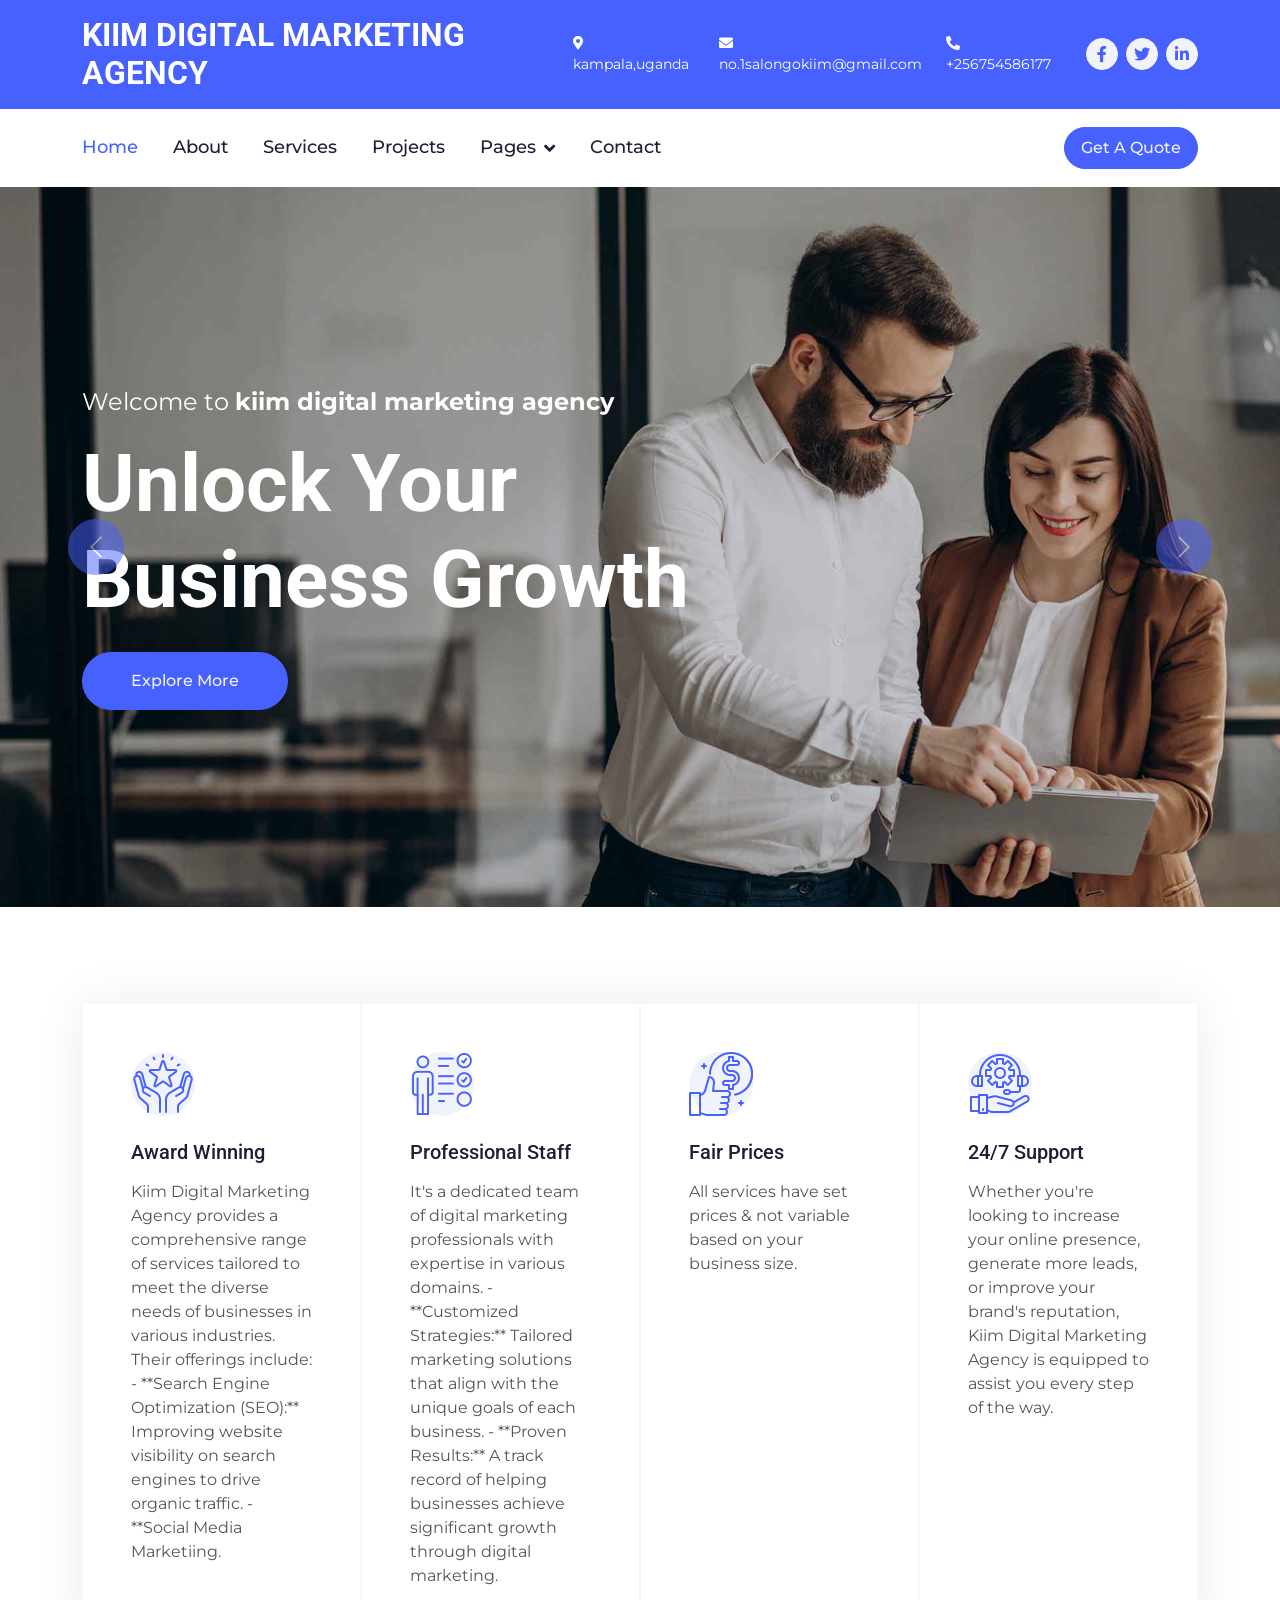
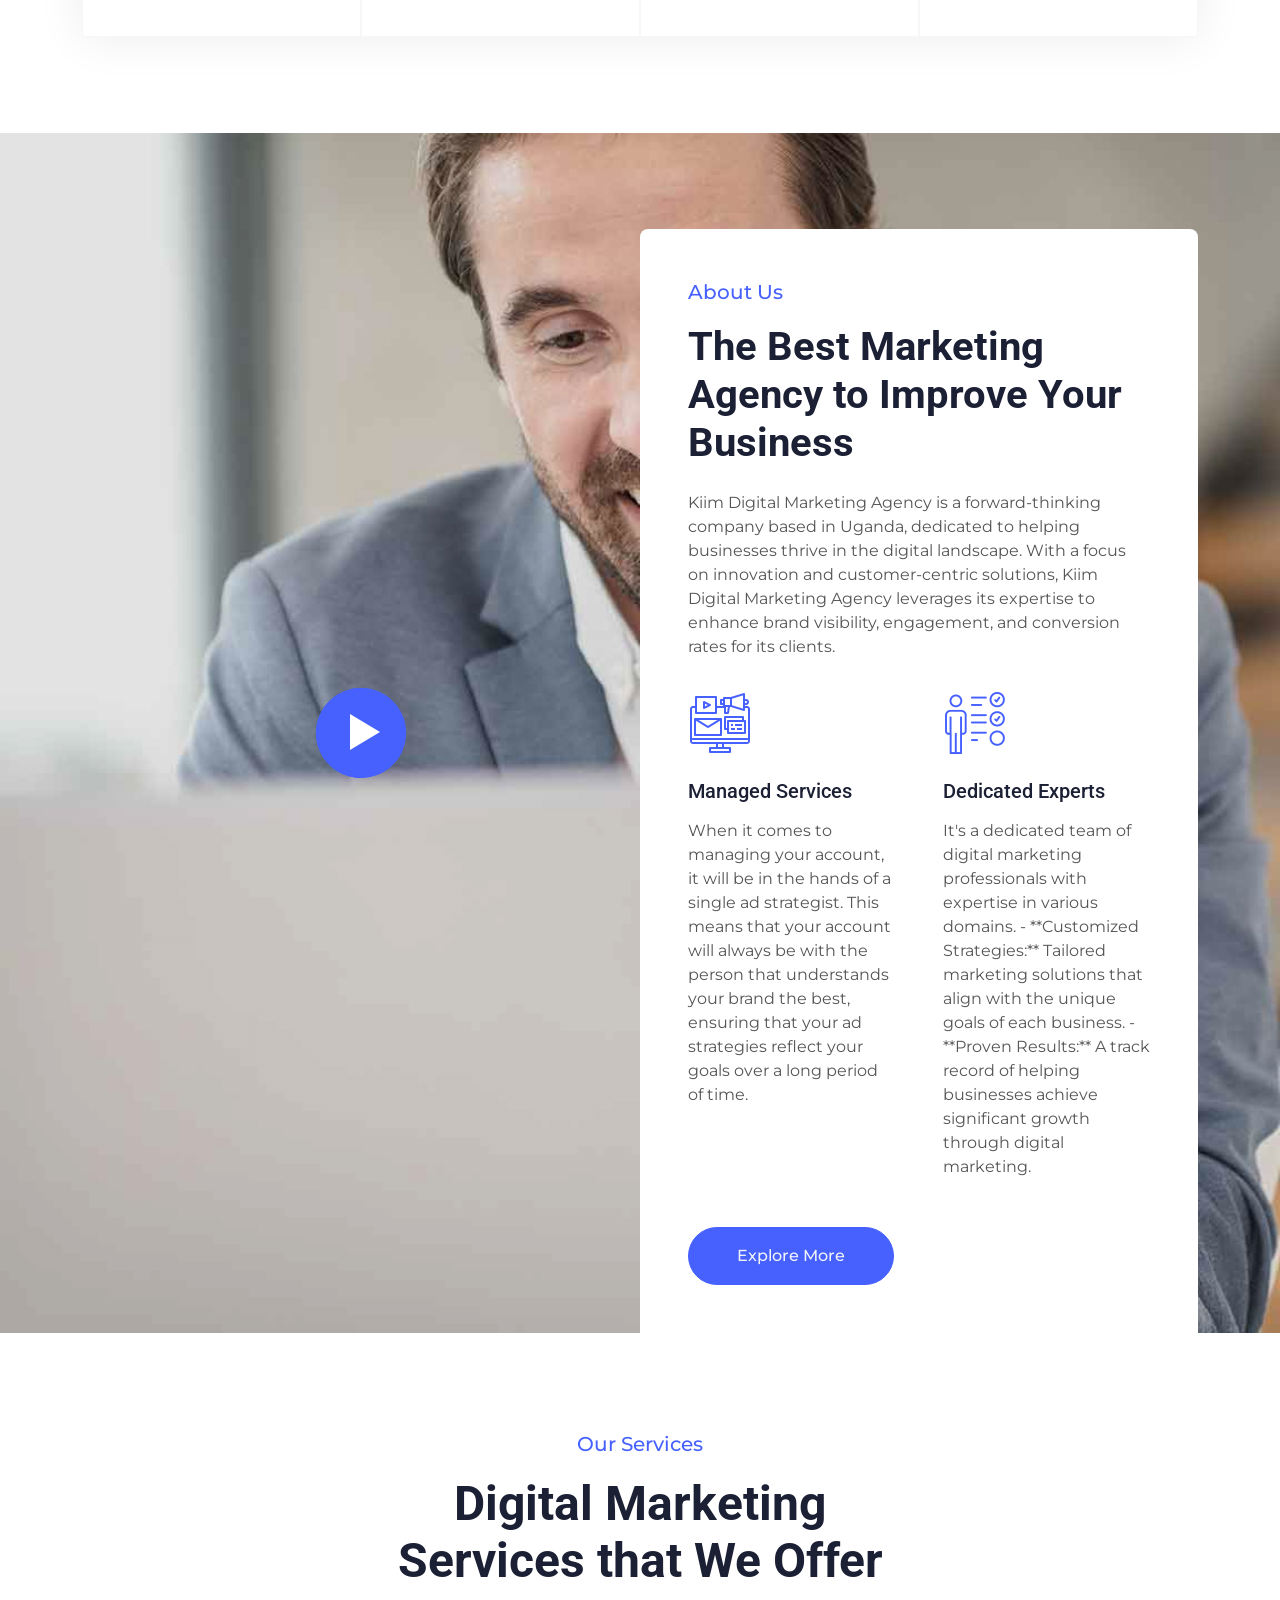
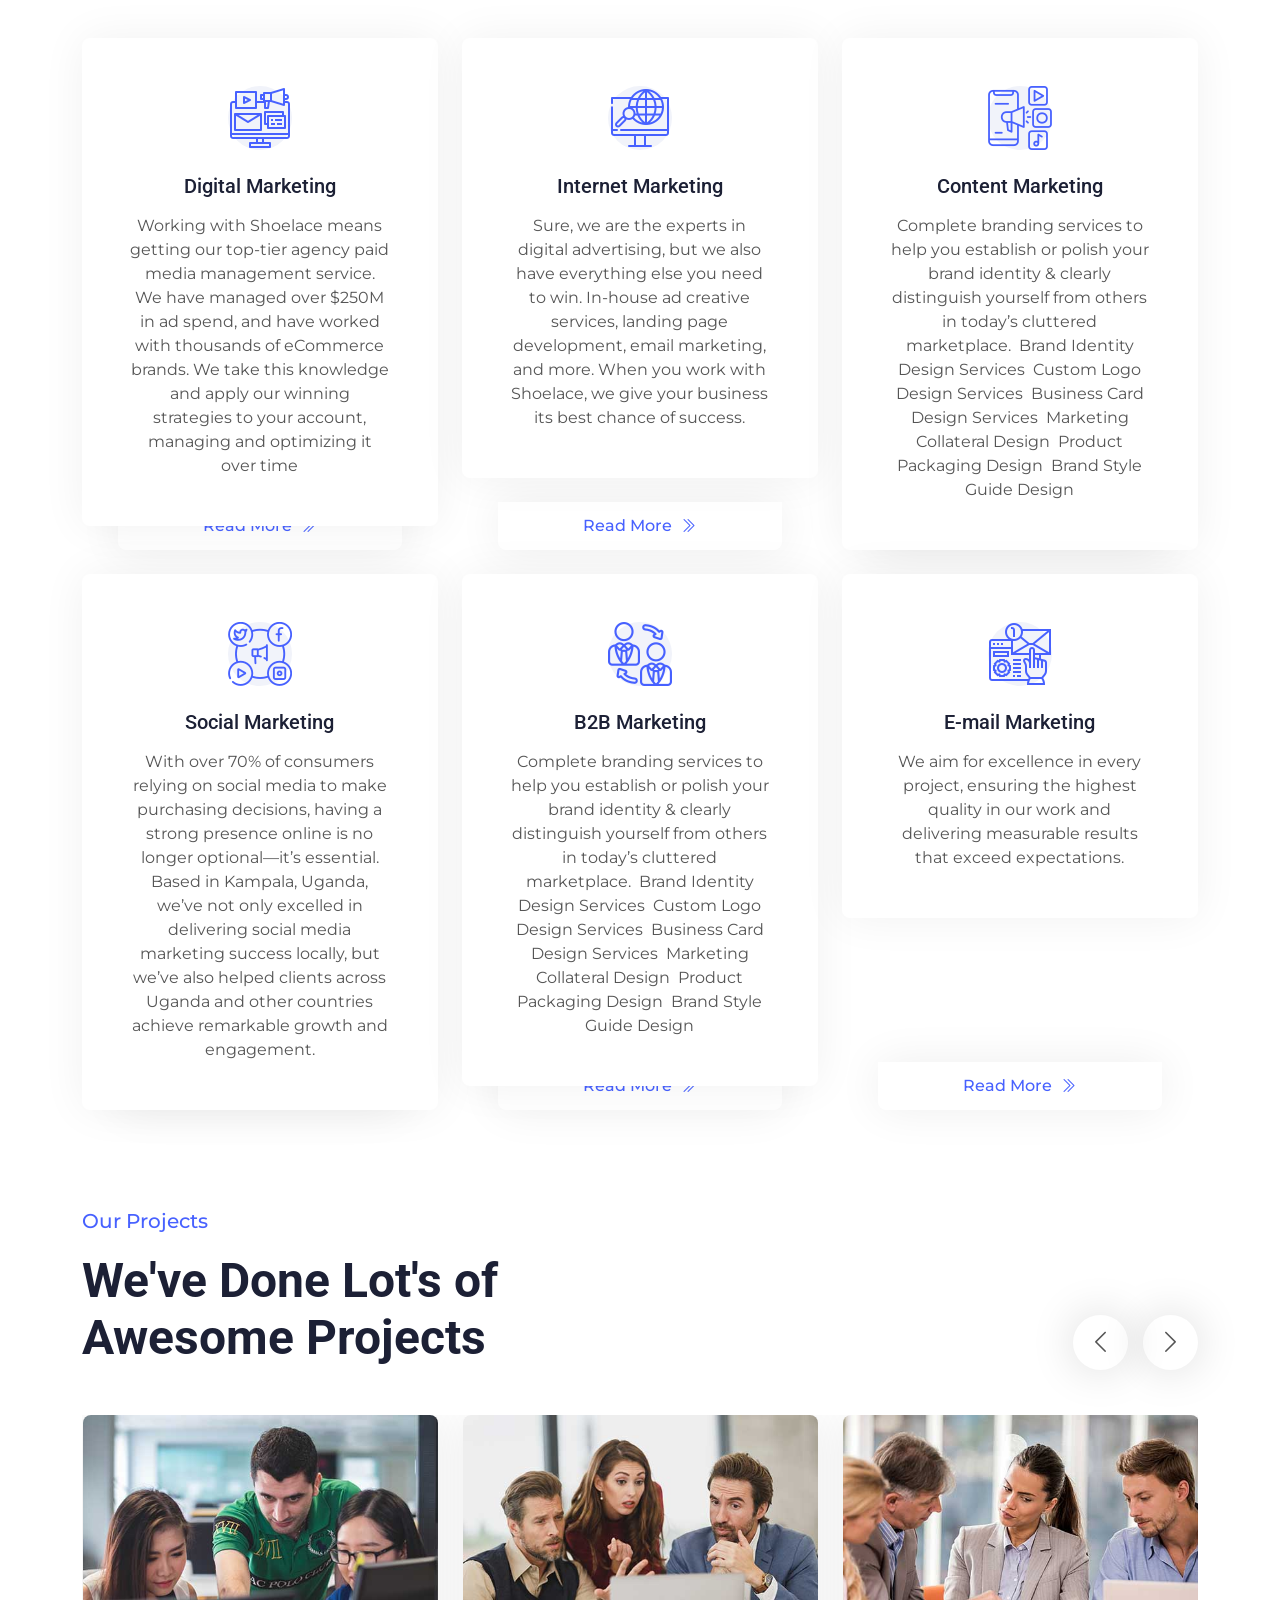
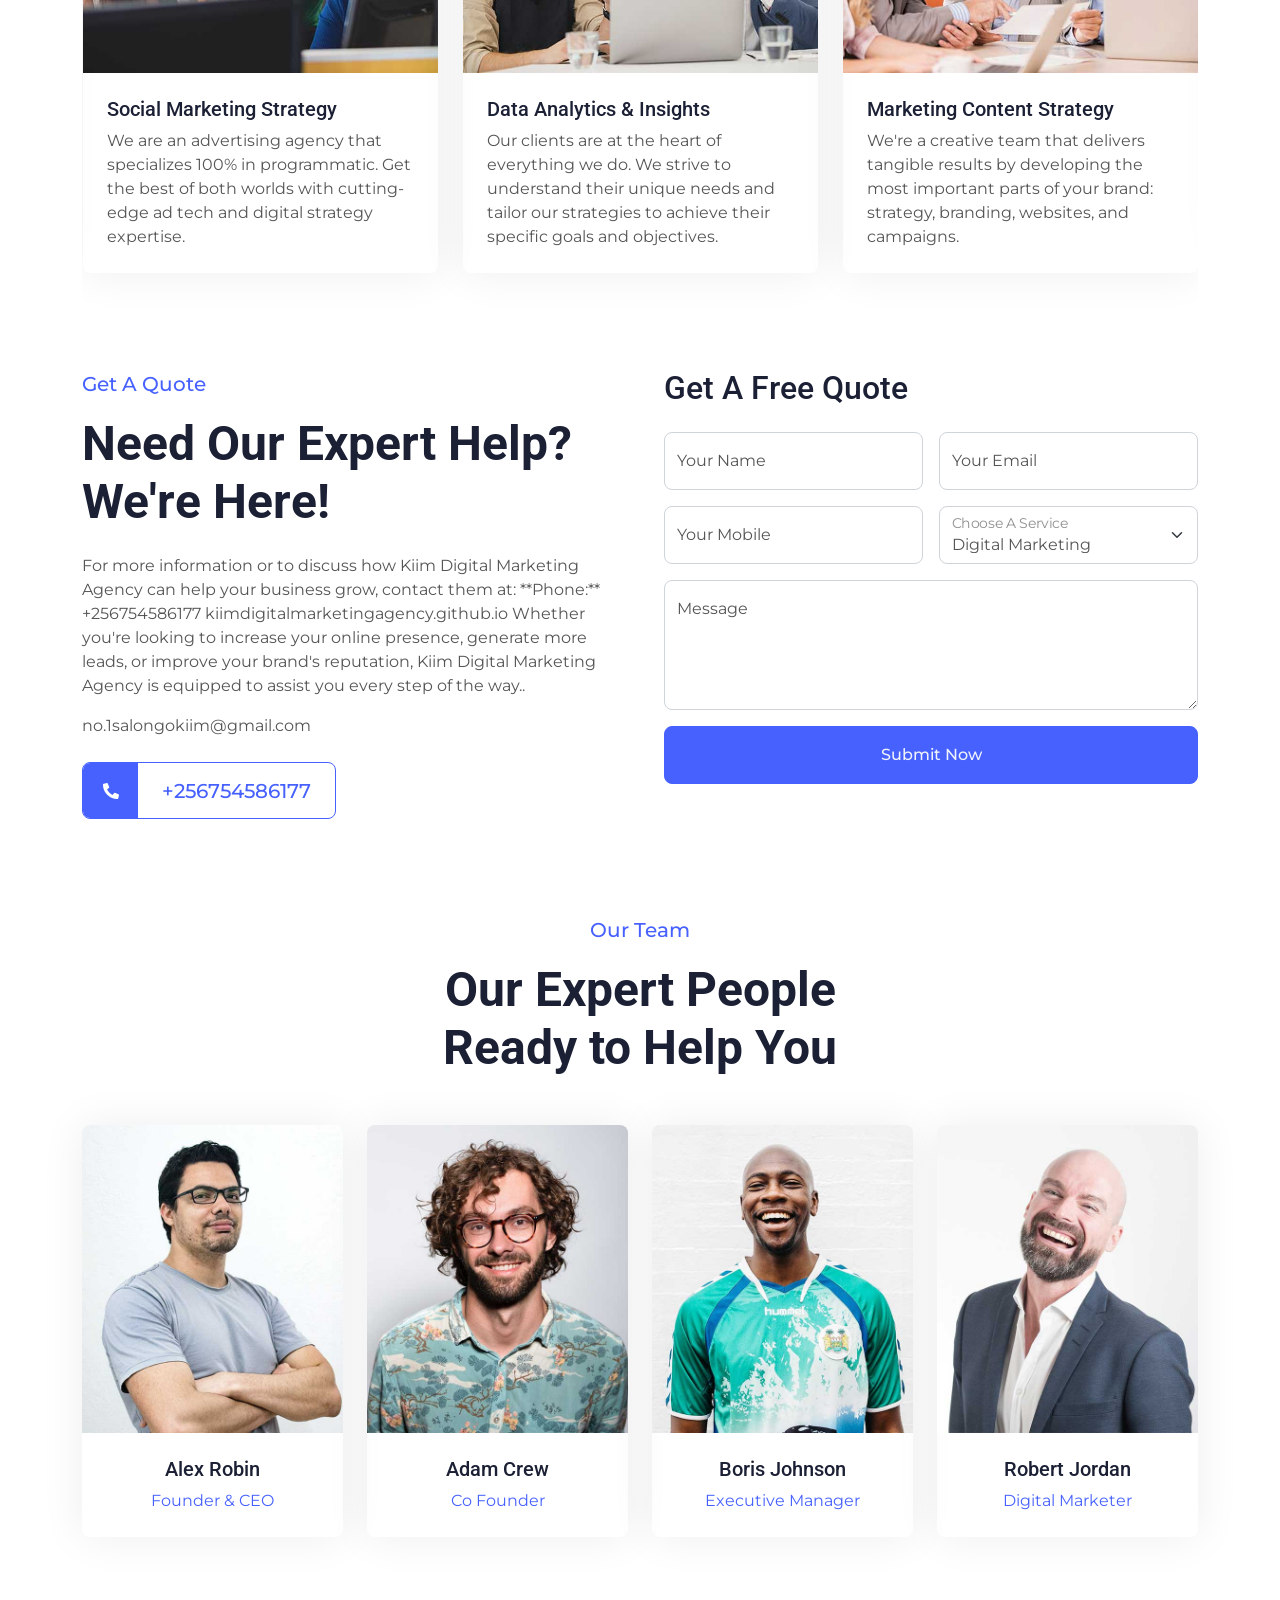
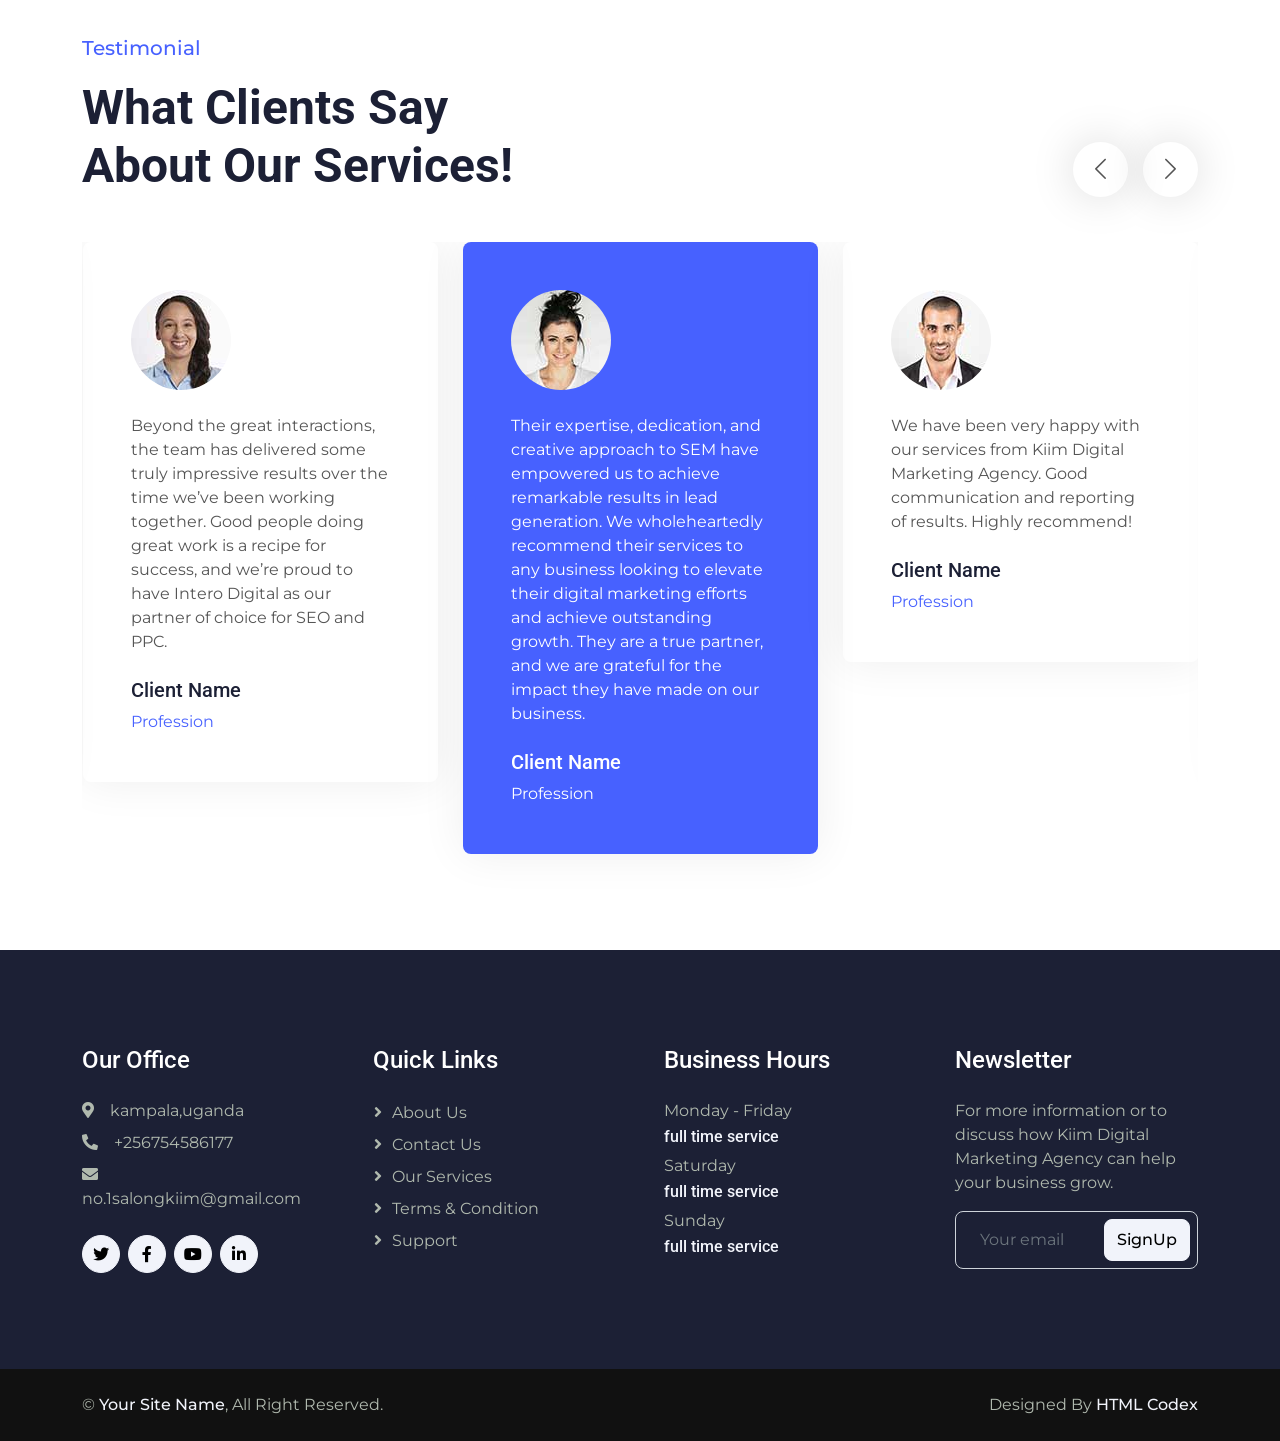
==== index.html @ 96b2d6f6 "Update index.html" ====
<!DOCTYPE html>
<html lang="en">

<head>
    <meta charset="utf-8">
    <title>KIIM DIGITAL MARKETING AGENCY- Digital Marketing HTML Template</title>
    <meta content="width=device-width, initial-scale=1.0" name="viewport">
    <meta content="" name="keywords">
    <meta content="" name="description">

    <!-- Favicon -->
    <link href="img/favicon.ico" rel="icon">

    <!-- Google Web Fonts -->
    <link rel="preconnect" href="https://fonts.googleapis.com">
    <link rel="preconnect" href="https://fonts.gstatic.com" crossorigin>
    <link href="https://fonts.googleapis.com/css2?family=Montserrat:wght@400;500&family=Roboto:wght@500;700&display=swap" rel="stylesheet">  

    <!-- Icon Font Stylesheet -->
    <link href="https://cdnjs.cloudflare.com/ajax/libs/font-awesome/5.10.0/css/all.min.css" rel="stylesheet">
    <link href="https://cdn.jsdelivr.net/npm/bootstrap-icons@1.4.1/font/bootstrap-icons.css" rel="stylesheet">

    <!-- Libraries Stylesheet -->
    <link href="lib/animate/animate.min.css" rel="stylesheet">
    <link href="lib/owlcarousel/assets/owl.carousel.min.css" rel="stylesheet">
    <link href="lib/lightbox/css/lightbox.min.css" rel="stylesheet">

    <!-- Customized Bootstrap Stylesheet -->
    <link href="css/bootstrap.min.css" rel="stylesheet">

    <!-- Template Stylesheet -->
    <link href="css/style.css" rel="stylesheet">
</head>

<body>
    <!-- Spinner Start -->
    <div id="spinner" class="show bg-white position-fixed translate-middle w-100 vh-100 top-50 start-50 d-flex align-items-center justify-content-center">
        <div class="spinner-border text-primary" role="status" style="width: 3rem; height: 3rem;"></div>
    </div>
    <!-- Spinner End -->


    <!-- Topbar Start -->
    <div class="container-fluid bg-primary text-white d-none d-lg-flex">
        <div class="container py-3">
            <div class="d-flex align-items-center">
                <a href="index.html">
                    <h2 class="text-white fw-bold m-0">KIIM DIGITAL MARKETING 
             AGENCY</h2>
                </a>
                <div class="ms-auto d-flex align-items-center">
                    <small class="ms-4"><i class="fa fa-map-marker-alt me-3"></i>kampala,uganda</small>
                    <small class="ms-4"><i class="fa fa-envelope me-3"></i>no.1salongokiim@gmail.com</small>
                    <small class="ms-4"><i class="fa fa-phone-alt me-3"></i>+256754586177</small>
                    <div class="ms-3 d-flex">
                        <a class="btn btn-sm-square btn-light text-primary rounded-circle ms-2" href=""><i class="fab fa-facebook-f"></i></a>
                        <a class="btn btn-sm-square btn-light text-primary rounded-circle ms-2" href=""><i class="fab fa-twitter"></i></a>
                        <a class="btn btn-sm-square btn-light text-primary rounded-circle ms-2" href=""><i class="fab fa-linkedin-in"></i></a>
                    </div>
                </div>
            </div>
        </div>
    </div>
    <!-- Topbar End -->


    <!-- Navbar Start -->
    <div class="container-fluid bg-white sticky-top">
        <div class="container">
            <nav class="navbar navbar-expand-lg bg-white navbar-light p-lg-0">
                <a href="index.html" class="navbar-brand d-lg-none">
                    <h1 class="fw-bold m-0">KIIM DIGITAL MARKETING AGENCY</h1>
                </a>
                <button type="button" class="navbar-toggler me-0" data-bs-toggle="collapse" data-bs-target="#navbarCollapse">
                    <span class="navbar-toggler-icon"></span>
                </button>
                <div class="collapse navbar-collapse" id="navbarCollapse">
                    <div class="navbar-nav">
                        <a href="index.html" class="nav-item nav-link active">Home</a>
                        <a href="about.html" class="nav-item nav-link">About</a>
                        <a href="service.html" class="nav-item nav-link">Services</a>
                        <a href="project.html" class="nav-item nav-link">Projects</a>
                        <div class="nav-item dropdown">
                            <a href="#" class="nav-link dropdown-toggle" data-bs-toggle="dropdown">Pages</a>
                            <div class="dropdown-menu bg-light rounded-0 rounded-bottom m-0">
                                <a href="feature.html" class="dropdown-item">Features</a>
                                <a href="team.html" class="dropdown-item">Our Team</a>
                                <a href="testimonial.html" class="dropdown-item">Testimonial</a>
                                <a href="quote.html" class="dropdown-item">Quotation</a>
                                <a href="404.html" class="dropdown-item">404 Page</a>
                            </div>
                        </div>
                        <a href="contact.html" class="nav-item nav-link">Contact</a>
                    </div>
                    <div class="ms-auto d-none d-lg-block">
                        <a href="" class="btn btn-primary rounded-pill py-2 px-3">Get A Quote</a>
                    </div>
                </div>
            </nav>
        </div>
    </div>
    <!-- Navbar End -->


    <!-- Carousel Start -->
    <div class="container-fluid px-0 mb-5">
        <div id="header-carousel" class="carousel slide carousel-fade" data-bs-ride="carousel">
            <div class="carousel-inner">
                <div class="carousel-item active">
                    <img class="w-100" src="img/carousel-1.jpg" alt="Image">
                    <div class="carousel-caption">
                        <div class="container">
                            <div class="row justify-content-start">
                                <div class="col-lg-7 text-start">
                                    <p class="fs-4 text-white animated slideInRight">Welcome to <strong>kiim digital marketing agency</strong></p>
                                    <h1 class="display-1 text-white mb-4 animated slideInRight">Unlock Your Business Growth</h1>
                                    <a href="" class="btn btn-primary rounded-pill py-3 px-5 animated slideInRight">Explore More</a>
                                </div>
                            </div>
                        </div>
                    </div>
                </div>
                <div class="carousel-item">
                    <img class="w-100" src="img/carousel-2.jpg" alt="Image">
                    <div class="carousel-caption">
                        <div class="container">
                            <div class="row justify-content-end">
                                <div class="col-lg-7 text-end">
                                    <p class="fs-4 text-white animated slideInLeft">Welcome to <strong>kiim digital marketing agency</strong></p>
                                    <h1 class="display-1 text-white mb-5 animated slideInLeft">Ready to Grow Your Business</h1>
                                    <a href="" class="btn btn-primary rounded-pill py-3 px-5 animated slideInLeft">Explore More</a>
                                </div>
                            </div>
                        </div>
                    </div>
                </div>
            </div>
            <button class="carousel-control-prev" type="button" data-bs-target="#header-carousel"
                data-bs-slide="prev">
                <span class="carousel-control-prev-icon" aria-hidden="true"></span>
                <span class="visually-hidden">Previous</span>
            </button>
            <button class="carousel-control-next" type="button" data-bs-target="#header-carousel"
                data-bs-slide="next">
                <span class="carousel-control-next-icon" aria-hidden="true"></span>
                <span class="visually-hidden">Next</span>
            </button>
        </div>
    </div>
    <!-- Carousel End -->


    <!-- Features Start -->
    <div class="container-xxl py-5">
        <div class="container">
            <div class="row g-0 feature-row">
                <div class="col-md-6 col-lg-3 wow fadeIn" data-wow-delay="0.1s">
                    <div class="feature-item border h-100 p-5">
                        <div class="btn-square bg-light rounded-circle mb-4" style="width: 64px; height: 64px;">
                            <img class="img-fluid" src="img/icon/icon-1.png" alt="Icon">
                        </div>
                        <h5 class="mb-3">Award Winning</h5>
                        <p class="mb-0">Kiim Digital Marketing Agency provides a comprehensive range of services tailored to meet the diverse needs of businesses in various industries. Their offerings include:

- **Search Engine Optimization (SEO):** Improving website visibility on search engines to drive organic traffic.
- **Social Media Marketiing.</p>
                    </div>
                </div>
                <div class="col-md-6 col-lg-3 wow fadeIn" data-wow-delay="0.3s">
                    <div class="feature-item border h-100 p-5">
                        <div class="btn-square bg-light rounded-circle mb-4" style="width: 64px; height: 64px;">
                            <img class="img-fluid" src="img/icon/icon-2.png" alt="Icon">
                        </div>
                        <h5 class="mb-3">Professional Staff</h5>
                        <p class="mb-0">It's a dedicated team of digital marketing professionals with expertise in various domains.
- **Customized Strategies:** Tailored marketing solutions that align with the unique goals of each business.
- **Proven Results:** A track record of helping businesses achieve significant growth through digital marketing.</p>
                    </div>
                </div>
                <div class="col-md-6 col-lg-3 wow fadeIn" data-wow-delay="0.5s">
                    <div class="feature-item border h-100 p-5">
                        <div class="btn-square bg-light rounded-circle mb-4" style="width: 64px; height: 64px;">
                            <img class="img-fluid" src="img/icon/icon-3.png" alt="Icon">
                        </div>
                        <h5 class="mb-3">Fair Prices</h5>
                        <p class="mb-0">All services have set prices & not variable based on your business size.</p>
                    </div>
                </div>
                <div class="col-md-6 col-lg-3 wow fadeIn" data-wow-delay="0.7s">
                    <div class="feature-item border h-100 p-5">
                        <div class="btn-square bg-light rounded-circle mb-4" style="width: 64px; height: 64px;">
                            <img class="img-fluid" src="img/icon/icon-4.png" alt="Icon">
                        </div>
                        <h5 class="mb-3">24/7 Support</h5>
                        <p class="mb-0">Whether you're looking to increase your online presence, generate more leads, or improve your brand's reputation, Kiim Digital Marketing Agency is equipped to assist you every step of the way.</p>
                    </div>
                </div>
            </div>
        </div>
    </div>
    <!-- Features End -->


    <!-- About Start -->
    <div class="container-xxl about my-5">
        <div class="container">
            <div class="row g-0">
                <div class="col-lg-6">
                    <div class="h-100 d-flex align-items-center justify-content-center" style="min-height: 300px;">
                        <button type="button" class="btn-play" data-bs-toggle="modal"
                            data-src="https://youtube.com/shorts/NezWG0Bz4r4?si=K5L3v3A_Qm1Bx4ir" data-bs-target="#videoModal">
                            <span></span>
                        </button>
                    </div>
                </div>
                <div class="col-lg-6 pt-lg-5 wow fadeIn" data-wow-delay="0.5s">
                    <div class="bg-white rounded-top p-5 mt-lg-5">
                        <p class="fs-5 fw-medium text-primary">About Us</p>
                        <h1 class="display-6 mb-4">The Best Marketing Agency to Improve Your Business</h1>
                        <p class="mb-4">Kiim Digital Marketing Agency is a forward-thinking company based in Uganda, dedicated to helping businesses thrive in the digital landscape. With a focus on innovation and customer-centric solutions, Kiim Digital Marketing Agency leverages its expertise to enhance brand visibility, engagement, and conversion rates for its clients.</p>
                        <div class="row g-5 pt-2 mb-5">
                            <div class="col-sm-6">
                                <img class="img-fluid mb-4" src="img/icon/icon-5.png" alt="">
                                <h5 class="mb-3">Managed Services</h5>
                                <span>When it comes to managing your account, it will be in the hands of a single ad strategist. This means that your account will always be with the person that understands your brand the best, ensuring that your ad strategies reflect your goals over a long period of time.</span>
                            </div>
                            <div class="col-sm-6">
                                <img class="img-fluid mb-4" src="img/icon/icon-2.png" alt="">
                                <h5 class="mb-3">Dedicated Experts</h5>
                                <span>It's a dedicated team of digital marketing professionals with expertise in various domains. - **Customized Strategies:** Tailored marketing solutions that align with the unique goals of each business. - **Proven Results:** A track record of helping businesses achieve significant growth through digital marketing.</span>
                            </div>
                        </div>
                        <a class="btn btn-primary rounded-pill py-3 px-5" href="">Explore More</a>
                    </div>
                </div>
            </div>
        </div>
    </div>
    <!-- About End -->


    <!-- Video Modal Start -->
    <div class="modal modal-video fade" id="videoModal" tabindex="-1" aria-labelledby="exampleModalLabel" aria-hidden="true">
        <div class="modal-dialog">
            <div class="modal-content rounded-0">
                <div class="modal-header">
                    <h3 class="modal-title" id="exampleModalLabel">Youtube Video</h3>
                    <button type="button" class="btn-close" data-bs-dismiss="modal" aria-label="Close"></button>
                </div>
                <div class="modal-body">
                    <!-- 16:9 aspect ratio -->
                    <div class="ratio ratio-16x9">
                        <iframe class="embed-responsive-item" src="" id="video" allowfullscreen allowscriptaccess="always"
                            allow="autoplay"></iframe>
                    </div>
                </div>
            </div>
        </div>
    </div>
    <!-- Video Modal End -->


    <!-- Service Start -->
    <div class="container-xxl py-5">
        <div class="container">
            <div class="text-center mx-auto wow fadeInUp" data-wow-delay="0.1s" style="max-width: 500px;">
                <p class="fs-5 fw-medium text-primary">Our Services</p>
                <h1 class="display-5 mb-5">Digital Marketing Services that We Offer</h1>
            </div>
            <div class="row g-4">
                <div class="col-lg-4 col-md-6 wow fadeInUp" data-wow-delay="0.1s">
                    <div class="service-item position-relative h-100">
                        <div class="service-text rounded p-5">
                            <div class="btn-square bg-light rounded-circle mx-auto mb-4" style="width: 64px; height: 64px;">
                                <img class="img-fluid" src="img/icon/icon-5.png" alt="Icon">
                            </div>
                            <h5 class="mb-3">Digital Marketing</h4>
                            <p class="mb-0">Working with Shoelace means getting our top-tier agency paid media management service. We have managed over $250M in ad spend, and have worked with thousands of eCommerce brands. We take this knowledge and apply our winning strategies to your account, managing and optimizing it over time</p>
                        </div>
                        <div class="service-btn rounded-0 rounded-bottom">
                            <a class="text-primary fw-medium" href="">Read More<i class="bi bi-chevron-double-right ms-2"></i></a>
                        </div>
                    </div>
                </div>
                <div class="col-lg-4 col-md-6 wow fadeInUp" data-wow-delay="0.3s">
                    <div class="service-item position-relative h-100">
                        <div class="service-text rounded p-5">
                            <div class="btn-square bg-light rounded-circle mx-auto mb-4" style="width: 64px; height: 64px;">
                                <img class="img-fluid" src="img/icon/icon-6.png" alt="Icon">
                            </div>
                            <h5 class="mb-3">Internet Marketing</h4>
                            <p class="mb-0">Sure, we are the experts in digital advertising, but we also have everything else you need to win. In-house ad creative services, landing page development, email marketing, and more. When you work with Shoelace, we give your business its best chance of success.</p>
                        </div>
                        <div class="service-btn rounded-0 rounded-bottom">
                            <a class="text-primary fw-medium" href="">Read More<i class="bi bi-chevron-double-right ms-2"></i></a>
                        </div>
                    </div>
                </div>
                <div class="col-lg-4 col-md-6 wow fadeInUp" data-wow-delay="0.5s">
                    <div class="service-item position-relative h-100">
                        <div class="service-text rounded p-5">
                            <div class="btn-square bg-light rounded-circle mx-auto mb-4" style="width: 64px; height: 64px;">
                                <img class="img-fluid" src="img/icon/icon-7.png" alt="Icon">
                            </div>
                            <h5 class="mb-3">Content Marketing</h4>
                            <p class="mb-0">Complete branding services to help you establish or polish your brand identity & clearly distinguish yourself from others in today’s cluttered marketplace. 
		 Brand Identity Design Services  Custom Logo Design Services  Business Card Design Services  Marketing Collateral Design  Product Packaging Design  Brand Style Guide Design
</div>
                        <div class="service-btn rounded-0 rounded-bottom">
                            <a class="text-primary fw-medium" href="">Read More<i class="bi bi-chevron-double-right ms-2"></i></a>
                        </div>
                    </div>
                </div>
                <div class="col-lg-4 col-md-6 wow fadeInUp" data-wow-delay="0.1s">
                    <div class="service-item position-relative h-100">
                        <div class="service-text rounded p-5">
                            <div class="btn-square bg-light rounded-circle mx-auto mb-4" style="width: 64px; height: 64px;">
                                <img class="img-fluid" src="img/icon/icon-8.png" alt="Icon">
                            </div>
                            <h5 class="mb-3">Social Marketing</h4>
                            <p class="mb-0">With over 70% of consumers relying on social media to make purchasing decisions, having a strong presence online is no longer optional—it’s essential.
Based in Kampala, Uganda, we’ve not only excelled in delivering social media marketing success locally, but we’ve also helped clients across Uganda and other countries achieve remarkable growth and engagement.</p>
                        </div>
                        <div class="service-btn rounded-0 rounded-bottom">
                            <a class="text-primary fw-medium" href="">Read More<i class="bi bi-chevron-double-right ms-2"></i></a>
                        </div>
                    </div>
                </div>
                <div class="col-lg-4 col-md-6 wow fadeInUp" data-wow-delay="0.3s">
                    <div class="service-item position-relative h-100">
                        <div class="service-text rounded p-5">
                            <div class="btn-square bg-light rounded-circle mx-auto mb-4" style="width: 64px; height: 64px;">
                                <img class="img-fluid" src="img/icon/icon-9.png" alt="Icon">
                            </div>
                            <h5 class="mb-3">B2B Marketing</h4>
                            <p class="mb-0">Complete branding services to help you establish or polish your brand identity & clearly distinguish yourself from others in today’s cluttered marketplace. 
		 Brand Identity Design Services  Custom Logo Design Services  Business Card Design Services  Marketing Collateral Design  Product Packaging Design  Brand Style Guide Design
</p>
                        </div>
                        <div class="service-btn rounded-0 rounded-bottom">
                            <a class="text-primary fw-medium" href="">Read More<i class="bi bi-chevron-double-right ms-2"></i></a>
                        </div>
                    </div>
                </div>
                <div class="col-lg-4 col-md-6 wow fadeInUp" data-wow-delay="0.5s">
                    <div class="service-item position-relative h-100">
                        <div class="service-text rounded p-5">
                            <div class="btn-square bg-light rounded-circle mx-auto mb-4" style="width: 64px; height: 64px;">
                                <img class="img-fluid" src="img/icon/icon-10.png" alt="Icon">
                            </div>
                            <h5 class="mb-3">E-mail Marketing</h4>
                            <p class="mb-0">We aim for excellence in every project, ensuring the highest quality in our work and delivering measurable results that exceed expectations.</p>
                        </div>
                        <div class="service-btn rounded-0 rounded-bottom">
                            <a class="text-primary fw-medium" href="">Read More<i class="bi bi-chevron-double-right ms-2"></i></a>
                        </div>
                    </div>
                </div>
            </div>
        </div>
    </div>
    <!-- Service End -->


    <!-- Project Start -->
    <div class="container-xxl pt-5">
        <div class="container">
            <div class="text-center text-md-start pb-5 pb-md-0 wow fadeInUp" data-wow-delay="0.1s" style="max-width: 500px;">
                <p class="fs-5 fw-medium text-primary">Our Projects</p>
                <h1 class="display-5 mb-5">We've Done Lot's of Awesome Projects</h1>
            </div>
            <div class="owl-carousel project-carousel wow fadeInUp" data-wow-delay="0.1s">
                <div class="project-item mb-5">
                    <div class="position-relative">
                        <img class="img-fluid" src="img/project-1.jpg" alt="">
                        <div class="project-overlay">
                            <a class="btn btn-lg-square btn-light rounded-circle m-1" href="img/project-1.jpg" data-lightbox="project"><i class="fa fa-eye"></i></a>
                            <a class="btn btn-lg-square btn-light rounded-circle m-1" href=""><i class="fa fa-link"></i></a>
                        </div>
                    </div>
                    <div class="p-4">
                        <a class="d-block h5" href="">Data Analytics & Insights</a>
                        <span>Our clients are at the heart of everything we do. We strive to understand their unique needs and tailor our strategies to achieve their specific goals and objectives.</span>
                    </div>
                </div>
                <div class="project-item mb-5">
                    <div class="position-relative">
                        <img class="img-fluid" src="img/project-2.jpg" alt="">
                        <div class="project-overlay">
                            <a class="btn btn-lg-square btn-light rounded-circle m-1" href="img/project-2.jpg" data-lightbox="project"><i class="fa fa-eye"></i></a>
                            <a class="btn btn-lg-square btn-light rounded-circle m-1" href=""><i class="fa fa-link"></i></a>
                        </div>
                    </div>
                    <div class="p-4">
                        <a class="d-block h5" href="">Marketing Content Strategy</a>
                        <span>We're a creative team that delivers tangible results by developing the most important parts of your brand: strategy, branding, websites, and campaigns.</span>
                    </div>
                </div>
                <div class="project-item mb-5">
                    <div class="position-relative">
                        <img class="img-fluid" src="img/project-3.jpg" alt="">
                        <div class="project-overlay">
                            <a class="btn btn-lg-square btn-light rounded-circle m-1" href="img/project-3.jpg" data-lightbox="project"><i class="fa fa-eye"></i></a>
                            <a class="btn btn-lg-square btn-light rounded-circle m-1" href=""><i class="fa fa-link"></i></a>
                        </div>
                    </div>
                    <div class="p-4">
                        <a class="d-block h5" href="">Business Target Market</a>
                        <span>We are experts at creating an online presence for businesses that captures the imagination, drives user behavior, and converts visitors into customers.</span>
                    </div>
                </div>
                <div class="project-item mb-5">
                    <div class="position-relative">
                        <img class="img-fluid" src="img/project-4.jpg" alt="">
                        <div class="project-overlay">
                            <a class="btn btn-lg-square btn-light rounded-circle m-1" href="img/project-4.jpg" data-lightbox="project"><i class="fa fa-eye"></i></a>
                            <a class="btn btn-lg-square btn-light rounded-circle m-1" href=""><i class="fa fa-link"></i></a>
                        </div>
                    </div>
                    <div class="p-4">
                        <a class="d-block h5" href="">Social Marketing Strategy</a>
                        <span>We are an advertising agency that specializes 100% in programmatic. Get the best of both worlds with cutting-edge ad tech and digital strategy expertise.</span>
                    </div>
                </div>
            </div>
        </div>
    </div>
    <!-- Project End -->


    <!-- Quote Start -->
    <div class="container-xxl py-5">
        <div class="container">
            <div class="row g-5">
                <div class="col-lg-6 wow fadeInUp" data-wow-delay="0.1s">
                    <p class="fs-5 fw-medium text-primary">Get A Quote</p>
                    <h1 class="display-5 mb-4">Need Our Expert Help? We're Here!</h1>
                    <p>For more information or to discuss how Kiim Digital Marketing Agency can help your business grow, contact them at:

**Phone:** +256754586177
kiimdigitalmarketingagency.github.io 

Whether you're looking to increase your online presence, generate more leads, or improve your brand's reputation, Kiim Digital Marketing Agency is equipped to assist you every step of the way..</p>
                    <p class="mb-4">no.1salongokiim@gmail.com</p>
                    <a class="d-inline-flex align-items-center rounded overflow-hidden border border-primary" href="">
                        <span class="btn-lg-square bg-primary" style="width: 55px; height: 55px;">
                            <i class="fa fa-phone-alt text-white"></i>
                        </span>
                        <span class="fs-5 fw-medium mx-4">+256754586177</span>
                    </a>
                </div>
                <div class="col-lg-6 wow fadeInUp" data-wow-delay="0.5s">
                    <h2 class="mb-4">Get A Free Quote</h2>
                    <div class="row g-3">
                        <div class="col-sm-6">
                            <div class="form-floating">
                                <input type="text" class="form-control" id="name" placeholder="Your Name">
                                <label for="name">Your Name</label>
                            </div>
                        </div>
                        <div class="col-sm-6">
                            <div class="form-floating">
                                <input type="email" class="form-control" id="mail" placeholder="Your Email">
                                <label for="mail">Your Email</label>
                            </div>
                        </div>
                        <div class="col-sm-6">
                            <div class="form-floating">
                                <input type="text" class="form-control" id="mobile" placeholder="Your Mobile">
                                <label for="mobile">Your Mobile</label>
                            </div>
                        </div>
                        <div class="col-sm-6">
                            <div class="form-floating">
                                <select class="form-select" id="service">
                                    <option selected>Digital Marketing</option>
                                    <option value="">Social Marketing</option>
                                    <option value="">Content Marketing</option>
                                    <option value="">E-mail Marketing</option>
                                </select>
                                <label for="service">Choose A Service</label>
                            </div>
                        </div>
                        <div class="col-12">
                            <div class="form-floating">
                                <textarea class="form-control" placeholder="Leave a message here" id="message" style="height: 130px"></textarea>
                                <label for="message">Message</label>
                            </div>
                        </div>
                        <div class="col-12 text-center">
                            <button class="btn btn-primary w-100 py-3" type="submit">Submit Now</button>
                        </div>
                    </div>
                </div>
            </div>
        </div>
    </div>
    <!-- Quote Start -->


    <!-- Team Start -->
    <div class="container-xxl py-5">
        <div class="container">
            <div class="text-center mx-auto wow fadeInUp" data-wow-delay="0.1s" style="max-width: 500px;">
                <p class="fs-5 fw-medium text-primary">Our Team</p>
                <h1 class="display-5 mb-5">Our Expert People Ready to Help You</h1>
            </div>
            <div class="row g-4">
                <div class="col-lg-3 col-md-6 wow fadeInUp" data-wow-delay="0.1s">
                    <div class="team-item rounded overflow-hidden pb-4">
                        <img class="img-fluid mb-4" src="img/team-1.jpg" alt="">
                        <h5>Alex Robin</h5>
                        <span class="text-primary">Founder & CEO</span>
                        <ul class="team-social">
                            <li><a class="btn btn-square" href=""><i class="fab fa-facebook-f"></i></a></li>
                            <li><a class="btn btn-square" href=""><i class="fab fa-twitter"></i></a></li>
                            <li><a class="btn btn-square" href=""><i class="fab fa-instagram"></i></a></li>
                            <li><a class="btn btn-square" href=""><i class="fab fa-linkedin-in"></i></a></li>
                        </ul>
                    </div>
                </div>
                <div class="col-lg-3 col-md-6 wow fadeInUp" data-wow-delay="0.3s">
                    <div class="team-item rounded overflow-hidden pb-4">
                        <img class="img-fluid mb-4" src="img/team-2.jpg" alt="">
                        <h5>Adam Crew</h5>
                        <span class="text-primary">Co Founder</span>
                        <ul class="team-social">
                            <li><a class="btn btn-square" href=""><i class="fab fa-facebook-f"></i></a></li>
                            <li><a class="btn btn-square" href=""><i class="fab fa-twitter"></i></a></li>
                            <li><a class="btn btn-square" href=""><i class="fab fa-instagram"></i></a></li>
                            <li><a class="btn btn-square" href=""><i class="fab fa-linkedin-in"></i></a></li>
                        </ul>
                    </div>
                </div>
                <div class="col-lg-3 col-md-6 wow fadeInUp" data-wow-delay="0.5s">
                    <div class="team-item rounded overflow-hidden pb-4">
                        <img class="img-fluid mb-4" src="img/team-3.jpg" alt="">
                        <h5>Boris Johnson</h5>
                        <span class="text-primary">Executive Manager</span>
                        <ul class="team-social">
                            <li><a class="btn btn-square" href=""><i class="fab fa-facebook-f"></i></a></li>
                            <li><a class="btn btn-square" href=""><i class="fab fa-twitter"></i></a></li>
                            <li><a class="btn btn-square" href=""><i class="fab fa-instagram"></i></a></li>
                            <li><a class="btn btn-square" href=""><i class="fab fa-linkedin-in"></i></a></li>
                        </ul>
                    </div>
                </div>
                <div class="col-lg-3 col-md-6 wow fadeInUp" data-wow-delay="0.7s">
                    <div class="team-item rounded overflow-hidden pb-4">
                        <img class="img-fluid mb-4" src="img/team-4.jpg" alt="">
                        <h5>Robert Jordan</h5>
                        <span class="text-primary">Digital Marketer</span>
                        <ul class="team-social">
                            <li><a class="btn btn-square" href=""><i class="fab fa-facebook-f"></i></a></li>
                            <li><a class="btn btn-square" href=""><i class="fab fa-twitter"></i></a></li>
                            <li><a class="btn btn-square" href=""><i class="fab fa-instagram"></i></a></li>
                            <li><a class="btn btn-square" href=""><i class="fab fa-linkedin-in"></i></a></li>
                        </ul>
                    </div>
                </div>
            </div>
        </div>
    </div>
    <!-- Team End -->


    <!-- Testimonial Start -->
    <div class="container-xxl pt-5">
        <div class="container">
            <div class="text-center text-md-start pb-5 pb-md-0 wow fadeInUp" data-wow-delay="0.1s" style="max-width: 500px;">
                <p class="fs-5 fw-medium text-primary">Testimonial</p>
                <h1 class="display-5 mb-5">What Clients Say About Our Services!</h1>
            </div>
            <div class="owl-carousel testimonial-carousel wow fadeInUp" data-wow-delay="0.1s">
                <div class="testimonial-item rounded p-4 p-lg-5 mb-5">
                    <img class="mb-4" src="img/testimonial-1.jpg" alt="">
                    <p class="mb-4">Their expertise, dedication, and creative approach to SEM have empowered us to achieve remarkable results in lead generation. We wholeheartedly recommend their services to any business looking to elevate their digital marketing efforts and achieve outstanding growth. They are a true partner, and we are grateful for the impact they have made on our business.</p>
                    <h5>Client Name</h5>
                    <span class="text-primary">Profession</span>
                </div>
                <div class="testimonial-item rounded p-4 p-lg-5 mb-5">
                    <img class="mb-4" src="img/testimonial-2.jpg" alt="">
                    <p class="mb-4">We have been very happy with our services from Kiim Digital Marketing Agency. Good communication and reporting of results. Highly recommend!</p>
                    <h5>Client Name</h5>
                    <span class="text-primary">Profession</span>
                </div>
                <div class="testimonial-item rounded p-4 p-lg-5 mb-5">
                    <img class="mb-4" src="img/testimonial-3.jpg" alt="">
                    <p class="mb-4">Beyond the great interactions, the team has delivered some truly impressive results over the time we’ve been working together. Good people doing great work is a recipe for success, and we’re proud to have Kiim Digital Marketing Agency as our partner of choice for SEO and PPC.</p>
                    <h5>Client Name</h5>
                    <span class="text-primary">Profession</span>
                </div>
                <div class="testimonial-item rounded p-4 p-lg-5 mb-5">
                    <img class="mb-4" src="img/testimonial-4.jpg" alt="">
                    <p class="mb-4">Beyond the great interactions, the team has delivered some truly impressive results over the time we’ve been working together. Good people doing great work is a recipe for success, and we’re proud to have Intero Digital as our partner of choice for SEO and PPC.</p>
                    <h5>Client Name</h5>
                    <span class="text-primary">Profession</span>
                </div>
            </div>
        </div>
    </div>
    <!-- Testimonial End -->


    <!-- Footer Start -->
    <div class="container-fluid bg-dark footer mt-5 py-5 wow fadeIn" data-wow-delay="0.1s">
        <div class="container py-5">
            <div class="row g-5">
                <div class="col-lg-3 col-md-6">
                    <h4 class="text-white mb-4">Our Office</h4>
                    <p class="mb-2"><i class="fa fa-map-marker-alt me-3"></i>kampala,uganda</p>
                    <p class="mb-2"><i class="fa fa-phone-alt me-3"></i>+256754586177</p>
                    <p class="mb-2"><i class="fa fa-envelope me-3"></i>no.1salongkiim@gmail.com</p>
                    <div class="d-flex pt-3">
                        <a class="btn btn-square btn-light rounded-circle me-2" href=""><i class="fab fa-twitter"></i></a>
                        <a class="btn btn-square btn-light rounded-circle me-2" href=""><i class="fab fa-facebook-f"></i></a>
                        <a class="btn btn-square btn-light rounded-circle me-2" href=""><i class="fab fa-youtube"></i></a>
                        <a class="btn btn-square btn-light rounded-circle me-2" href=""><i class="fab fa-linkedin-in"></i></a>
                    </div>
                </div>
                <div class="col-lg-3 col-md-6">
                    <h4 class="text-white mb-4">Quick Links</h4>
                    <a class="btn btn-link" href="">About Us</a>
                    <a class="btn btn-link" href="">Contact Us</a>
                    <a class="btn btn-link" href="">Our Services</a>
                    <a class="btn btn-link" href="">Terms & Condition</a>
                    <a class="btn btn-link" href="">Support</a>
                </div>
                <div class="col-lg-3 col-md-6">
                    <h4 class="text-white mb-4">Business Hours</h4>
                    <p class="mb-1">Monday - Friday</p>
                    <h6 class="text-light">full time service </h6>
                    <p class="mb-1">Saturday</p>
                    <h6 class="text-light">full time service </h6> 
                    <p class="mb-1">Sunday</p>
                    <h6 class="text-light">full time service </h6>
                </div>
                <div class="col-lg-3 col-md-6">
                    <h4 class="text-white mb-4">Newsletter</h4>
                    <p>For more information or to discuss how Kiim Digital Marketing Agency can help your business grow.</p>
                    <div class="position-relative w-100">
                        <input class="form-control bg-transparent w-100 py-3 ps-4 pe-5" type="text" placeholder="Your email">
                        <button type="button" class="btn btn-light py-2 position-absolute top-0 end-0 mt-2 me-2">SignUp</button>
                    </div>
                </div>
            </div>
        </div>
    </div>
    <!-- Footer End -->


    <!-- Copyright Start -->
    <div class="container-fluid copyright py-4">
        <div class="container">
            <div class="row">
                <div class="col-md-6 text-center text-md-start mb-3 mb-md-0">
                    &copy; <a class="fw-medium text-light" href="#">Your Site Name</a>, All Right Reserved.
                </div>
                <div class="col-md-6 text-center text-md-end">
                    <!--/*** This template is free as long as you keep the footer author’s credit link/attribution link/backlink. If you'd like to use the template without the footer author’s credit link/attribution link/backlink, you can purchase the Credit Removal License from "https://htmlcodex.com/credit-removal". Thank you for your support. ***/-->
                    Designed By <a class="fw-medium text-light" href="https://kiimdigitalmarketingagency.github.io">HTML Codex</a>
                </div>
            </div>
        </div>
    </div>
    <!-- Copyright End -->


    <!-- Back to Top -->
    <a href="#" class="btn btn-lg btn-primary btn-lg-square rounded-circle back-to-top"><i class="bi bi-arrow-up"></i></a>


    <!-- JavaScript Libraries -->
    <script src="https://ajax.googleapis.com/ajax/libs/jquery/3.6.1/jquery.min.js"></script>
    <script src="https://cdn.jsdelivr.net/npm/bootstrap@5.0.0/dist/js/bootstrap.bundle.min.js"></script>
    <script src="lib/wow/wow.min.js"></script>
    <script src="lib/easing/easing.min.js"></script>
    <script src="lib/waypoints/waypoints.min.js"></script>
    <script src="lib/owlcarousel/owl.carousel.min.js"></script>
    <script src="lib/lightbox/js/lightbox.min.js"></script>

    <!-- Template Javascript -->
    <script src="js/main.js"></script>
</body>

</html>
---- css/style.css ----
/********** Template CSS **********/
:root {
    --primary: #4761FF;
    --secondary: #555555;
    --light: #F1F3FA;
    --dark: #1C2035;
}

.back-to-top {
    position: fixed;
    display: none;
    right: 30px;
    bottom: 30px;
    z-index: 99;
}

.fw-medium {
    font-weight: 500;
}


/*** Spinner ***/
#spinner {
    opacity: 0;
    visibility: hidden;
    transition: opacity .5s ease-out, visibility 0s linear .5s;
    z-index: 99999;
}

#spinner.show {
    transition: opacity .5s ease-out, visibility 0s linear 0s;
    visibility: visible;
    opacity: 1;
}


/*** Button ***/
.btn {
    transition: .5s;
    font-weight: 500;
}

.btn-primary,
.btn-outline-primary:hover {
    color: var(--light);
}

.btn-secondary,
.btn-outline-secondary:hover {
    color: var(--dark);
}

.btn-square {
    width: 38px;
    height: 38px;
}

.btn-sm-square {
    width: 32px;
    height: 32px;
}

.btn-lg-square {
    width: 48px;
    height: 48px;
}

.btn-square,
.btn-sm-square,
.btn-lg-square {
    padding: 0;
    display: flex;
    align-items: center;
    justify-content: center;
    font-weight: normal;
}


/*** Navbar ***/
.sticky-top {
    top: -100px;
    transition: .5s;
}

.navbar .navbar-nav .nav-link {
    margin-right: 35px;
    padding: 25px 0;
    color: var(--dark);
    font-size: 18px;
    font-weight: 500;
    outline: none;
}

.navbar .navbar-nav .nav-link:hover,
.navbar .navbar-nav .nav-link.active {
    color: var(--primary);
}

.navbar .dropdown-toggle::after {
    border: none;
    content: "\f107";
    font-family: "Font Awesome 5 Free";
    font-weight: 900;
    vertical-align: middle;
    margin-left: 8px;
}

@media (max-width: 991.98px) {
    .navbar .navbar-nav .nav-link  {
        margin-right: 0;
        padding: 10px 0;
    }

    .navbar .navbar-nav {
        margin-top: 15px;
        border-top: 1px solid #EEEEEE;
    }
}

@media (min-width: 992px) {
    .navbar .nav-item .dropdown-menu {
        display: block;
        border: none;
        margin-top: 0;
        top: 150%;
        opacity: 0;
        visibility: hidden;
        transition: .5s;
    }

    .navbar .nav-item:hover .dropdown-menu {
        top: 100%;
        visibility: visible;
        transition: .5s;
        opacity: 1;
    }
}


/*** Header ***/
.carousel-caption {
    top: 0;
    left: 0;
    right: 0;
    bottom: 0;
    display: flex;
    align-items: center;
    background: rgba(0, 0, 0, .1);
    z-index: 1;
}

.carousel-control-prev,
.carousel-control-next {
    width: 15%;
}

.carousel-control-prev-icon,
.carousel-control-next-icon {
    width: 3.5rem;
    height: 3.5rem;
    border-radius: 3.5rem;
    background-color: var(--primary);
    border: 15px solid var(--primary);
}

@media (max-width: 768px) {
    #header-carousel .carousel-item {
        position: relative;
        min-height: 450px;
    }
    
    #header-carousel .carousel-item img {
        position: absolute;
        width: 100%;
        height: 100%;
        object-fit: cover;
    }
}

.page-header {
    background: linear-gradient(rgba(0, 0, 0, .1), rgba(0, 0, 0, .1)), url(../img/carousel-1.jpg) center center no-repeat;
    background-size: cover;
}

.page-header .breadcrumb-item+.breadcrumb-item::before {
    color: var(--light);
}

.page-header .breadcrumb-item,
.page-header .breadcrumb-item a {
    font-size: 18px;
    color: var(--light);
}


/*** Features ***/
.feature-row {
    box-shadow: 0 0 45px rgba(0, 0, 0, .08);
}

.feature-item {
    border-color: rgba(0, 0, 0, .03) !important;
}


/*** About ***/
.about {
    background: linear-gradient(rgba(0, 0, 0, .1), rgba(0, 0, 0, .1)), url(../img/about.jpg) left center no-repeat;
    background-size: cover;
}

.btn-play {
    position: relative;
    display: block;
    box-sizing: content-box;
    width: 36px;
    height: 46px;
    border-radius: 100%;
    border: none;
    outline: none !important;
    padding: 18px 20px 20px 28px;
    background: var(--primary);
}

.btn-play:before {
    content: "";
    position: absolute;
    z-index: 0;
    left: 50%;
    top: 50%;
    transform: translateX(-50%) translateY(-50%);
    display: block;
    width: 90px;
    height: 90px;
    background: var(--primary);
    border-radius: 100%;
    animation: pulse-border 1500ms ease-out infinite;
}

.btn-play:after {
    content: "";
    position: absolute;
    z-index: 1;
    left: 50%;
    top: 50%;
    transform: translateX(-50%) translateY(-50%);
    display: block;
    width: 90px;
    height: 90px;
    background: var(--primary);
    border-radius: 100%;
    transition: all 200ms;
}

.btn-play span {
    display: block;
    position: relative;
    z-index: 3;
    width: 0;
    height: 0;
    left: 3px;
    border-left: 30px solid #FFFFFF;
    border-top: 18px solid transparent;
    border-bottom: 18px solid transparent;
}

@keyframes pulse-border {
    0% {
        transform: translateX(-50%) translateY(-50%) translateZ(0) scale(1);
        opacity: 1;
    }

    100% {
        transform: translateX(-50%) translateY(-50%) translateZ(0) scale(2);
        opacity: 0;
    }
}

.modal-video .modal-dialog {
    position: relative;
    max-width: 800px;
    margin: 60px auto 0 auto;
}

.modal-video .modal-body {
    position: relative;
    padding: 0px;
}

.modal-video .close {
    position: absolute;
    width: 30px;
    height: 30px;
    right: 0px;
    top: -30px;
    z-index: 999;
    font-size: 30px;
    font-weight: normal;
    color: #FFFFFF;
    background: #000000;
    opacity: 1;
}


/*** Service ***/
.service-item .service-text {
    position: relative;
    width: 100%;
    top: 0;
    left: 0;
    text-align: center;
    background: #FFFFFF;
    box-shadow: 0 0 45px rgba(0, 0, 0, .06);
    transition: .5s;
    z-index: 2;
}

.service-item:hover .service-text {
    top: -1.5rem;
}

.service-item .service-text h5 {
    transition: .5s;
}

.service-item:hover .service-text h5 {
    color: var(--primary);
}

.service-item .service-btn {
    position: absolute;
    width: 80%;
    height: 3rem;
    left: 10%;
    bottom: 0;
    display: flex;
    align-items: center;
    justify-content: center;
    background: #FFFFFF;
    box-shadow: 0 0 45px rgba(0, 0, 0, .07);
    transition: .5s;
    z-index: 1;
}

.service-item:hover .service-btn {
    bottom: -1.5rem;
}


/*** Project ***/
.project-item {
    position: relative;
    border-radius: 8px;
    overflow: hidden;
    box-shadow: 0 0 45px rgba(0, 0, 0, .07);
}

.project-item .project-overlay {
    position: absolute;
    width: 100%;
    height: 100%;
    top: 0;
    left: 0;
    display: flex;
    align-items: center;
    justify-content: center;
    background: rgba(0, 0, 0, .5);
    opacity: 0;
    padding-top: 60px;
    transition: .5s;
}

.project-item:hover .project-overlay {
    opacity: 1;
    padding-top: 0;
}

.project-carousel .owl-nav {
    position: absolute;
    top: -100px;
    right: 0;
    display: flex;
}

.project-carousel .owl-nav .owl-prev,
.project-carousel .owl-nav .owl-next {
    margin-left: 15px;
    width: 55px;
    height: 55px;
    display: flex;
    align-items: center;
    justify-content: center;
    color: var(--secondary);
    border-radius: 55px;
    box-shadow: 0 0 45px rgba(0, 0, 0, .15);
    font-size: 25px;
    transition: .5s;
}

.project-carousel .owl-nav .owl-prev:hover,
.project-carousel .owl-nav .owl-next:hover {
    background: var(--primary);
    color: #FFFFFF;
}

@media (max-width: 768px) {
    .project-carousel .owl-nav {
        top: -70px;
        right: auto;
        left: 50%;
        transform: translateX(-50%);
    }

    .project-carousel .owl-nav .owl-prev,
    .project-carousel .owl-nav .owl-next {
        margin: 0 7px;
        width: 45px;
        height: 45px;
        font-size: 20px;
    }
}


/*** Team ***/
.team-item {
    position: relative;
    text-align: center;
    box-shadow: 0 0 45px rgba(0, 0, 0, .07);
}

.team-item .team-social {
    position: absolute;
    padding: 0;
    top: 15px;
    left: 0;
    overflow: hidden;
}

.team-item .team-social li {
    list-style-type: none;
    margin-bottom: 10px;
    margin-left: -50px;
    opacity: 0;
    transition: .5s;
}

.team-item:hover .team-social li {
    margin-left: 15px;
    opacity: 1;
}

.team-item .team-social li .btn {
    background: #FFFFFF;
    color: var(--primary);
    border-radius: 40px;
    transition: .5s;
}

.team-item .team-social li .btn:hover {
    color: #FFFFFF;
    background: var(--primary);
}

.team-item .team-social li:nth-child(1) {
    transition-delay: .1s;
}

.team-item .team-social li:nth-child(2) {
    transition-delay: .2s;
}

.team-item .team-social li:nth-child(3) {
    transition-delay: .3s;
}

.team-item .team-social li:nth-child(4) {
    transition-delay: .4s;
}

.team-item .team-social li:nth-child(5) {
    transition-delay: .5s;
}


/*** Testimonial ***/
.testimonial-item {
    box-shadow: 0 0 45px rgba(0, 0, 0, .07);
    transition: .5s;
}

.owl-item .testimonial-item,
.testimonial-item * {
    transition: .5s;
}

.owl-item.center .testimonial-item,
.testimonial-item:hover {
    background: var(--primary);
}

.owl-item.center .testimonial-item *,
.testimonial-item:hover * {
    color: #FFFFFF !important;
}

.testimonial-item img {
    width: 100px !important;
    height: 100px !important;
    border-radius: 100px;
}

.testimonial-carousel .owl-nav {
    position: absolute;
    top: -100px;
    right: 0;
    display: flex;
}

.testimonial-carousel .owl-nav .owl-prev,
.testimonial-carousel .owl-nav .owl-next {
    margin-left: 15px;
    width: 55px;
    height: 55px;
    display: flex;
    align-items: center;
    justify-content: center;
    color: var(--secondary);
    border-radius: 55px;
    box-shadow: 0 0 45px rgba(0, 0, 0, .15);
    font-size: 25px;
    transition: .5s;
}

.testimonial-carousel .owl-nav .owl-prev:hover,
.testimonial-carousel .owl-nav .owl-next:hover {
    background: var(--primary);
    color: #FFFFFF;
}

@media (max-width: 768px) {
    .testimonial-carousel .owl-nav {
        top: -70px;
        right: auto;
        left: 50%;
        transform: translateX(-50%);
    }

    .testimonial-carousel .owl-nav .owl-prev,
    .testimonial-carousel .owl-nav .owl-next {
        margin: 0 7px;
        width: 45px;
        height: 45px;
        font-size: 20px;
    }
}


/*** Footer ***/
.footer {
    color: #B0B9AE;
}

.footer .btn.btn-link {
    display: block;
    margin-bottom: 5px;
    padding: 0;
    text-align: left;
    color: #B0B9AE;
    font-weight: normal;
    text-transform: capitalize;
    transition: .3s;
}

.footer .btn.btn-link::before {
    position: relative;
    content: "\f105";
    font-family: "Font Awesome 5 Free";
    font-weight: 900;
    margin-right: 10px;
}

.footer .btn.btn-link:hover {
    color: var(--light);
    letter-spacing: 1px;
    box-shadow: none;
}

.copyright {
    color: #B0B9AE;
}

.copyright {
    background: #111111;
}

.copyright a:hover {
    color: var(--primary) !important;
}
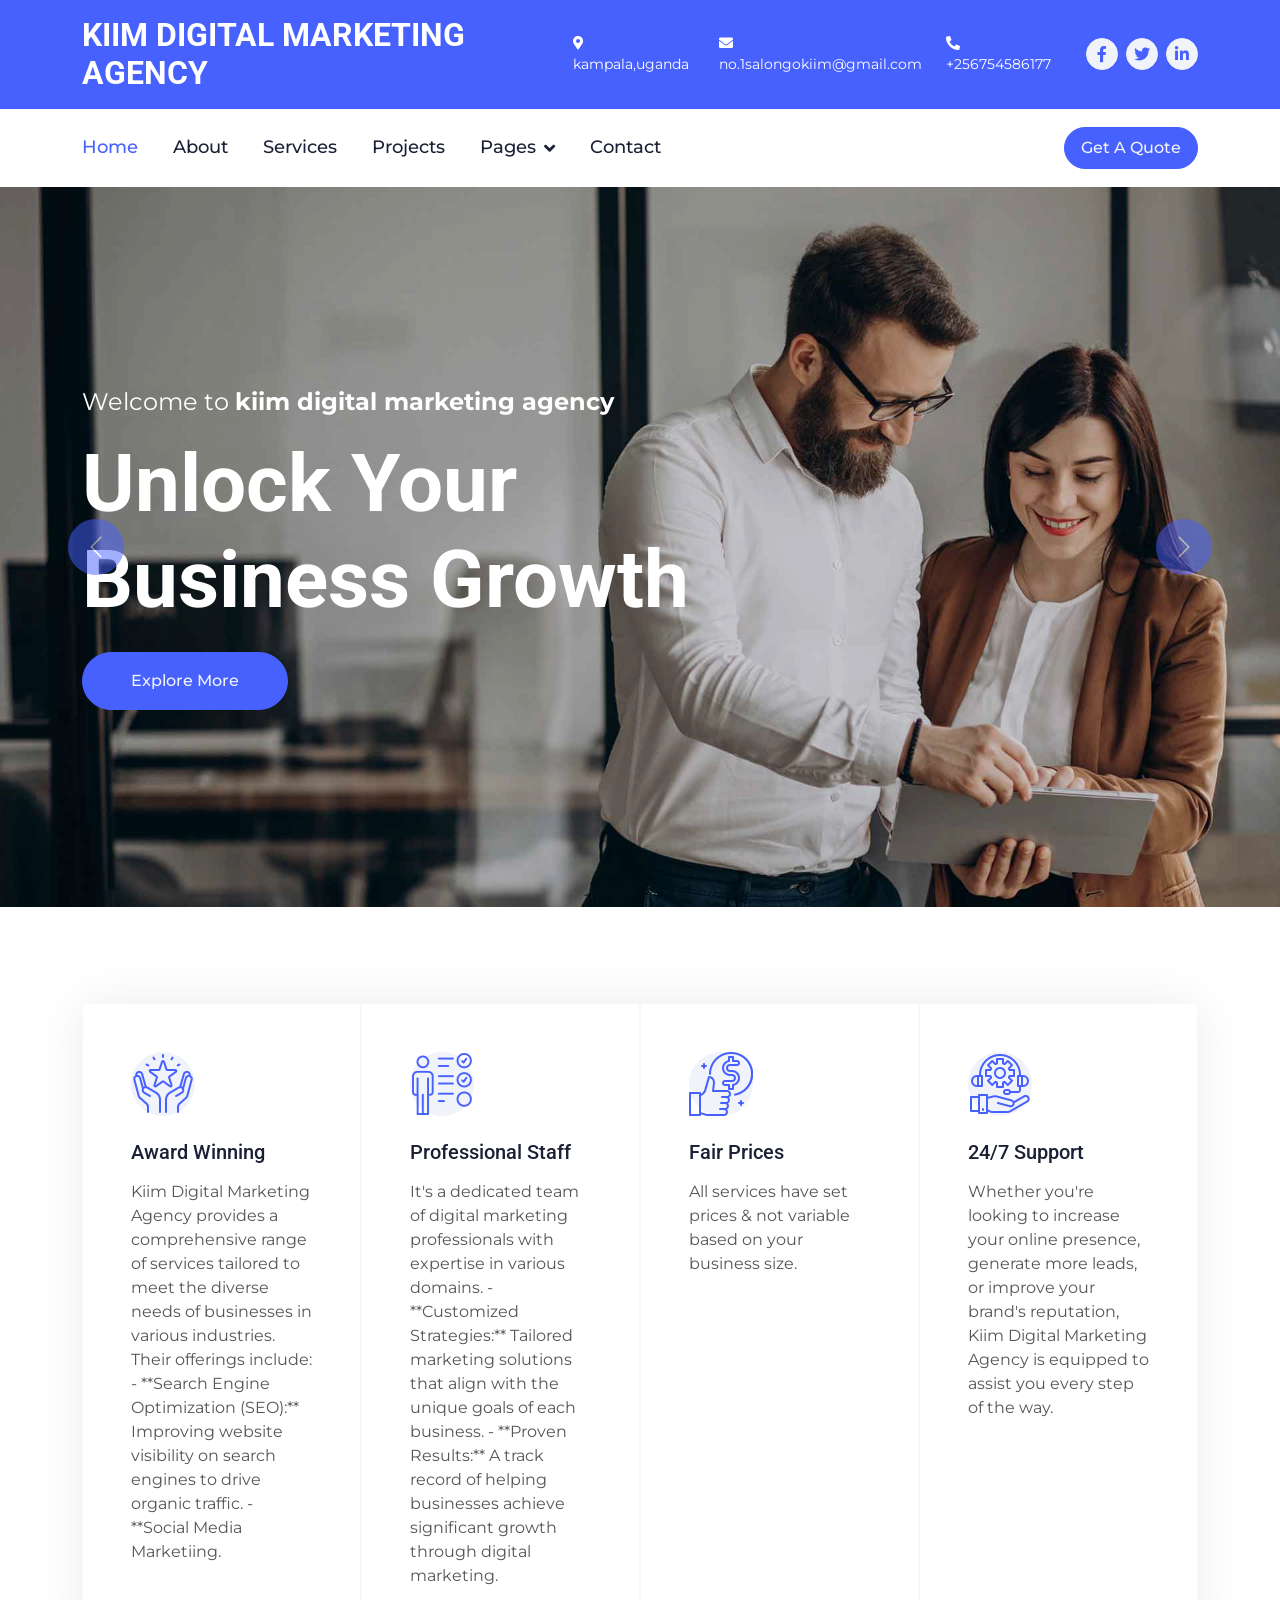
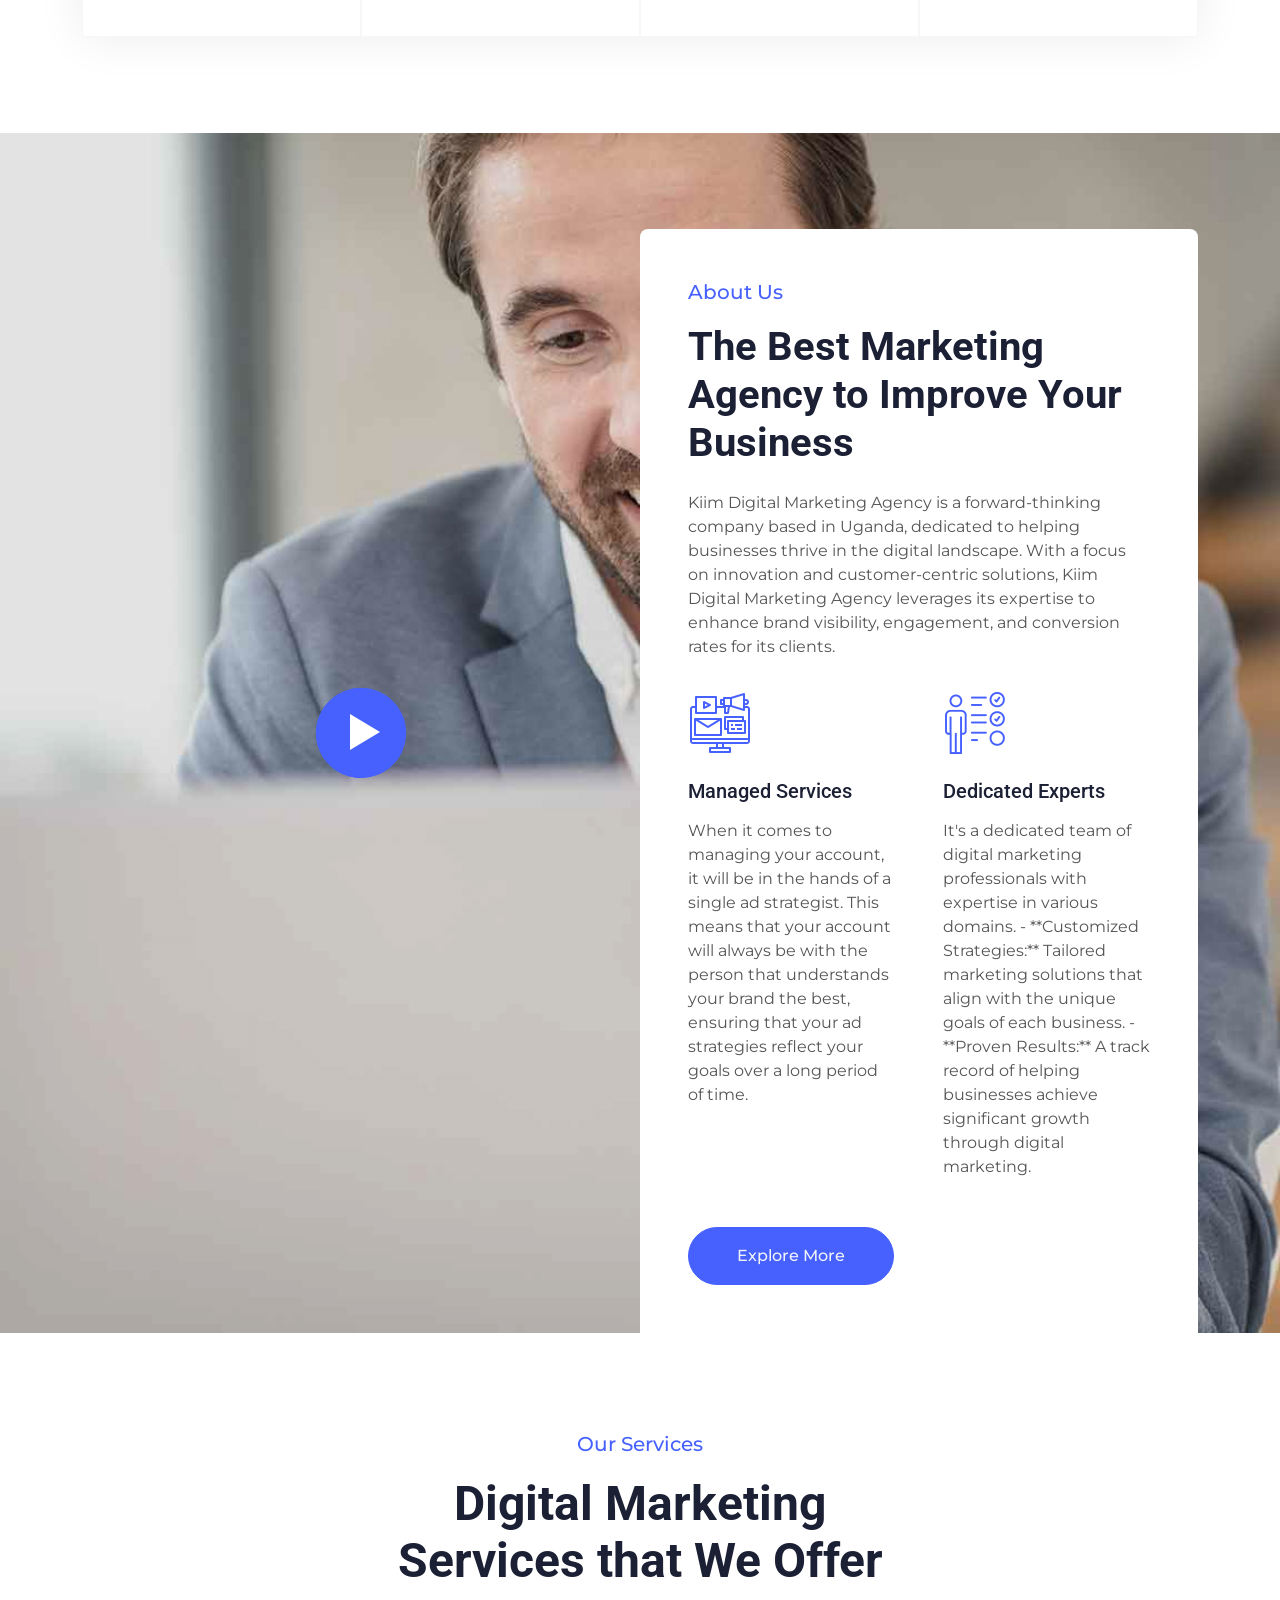
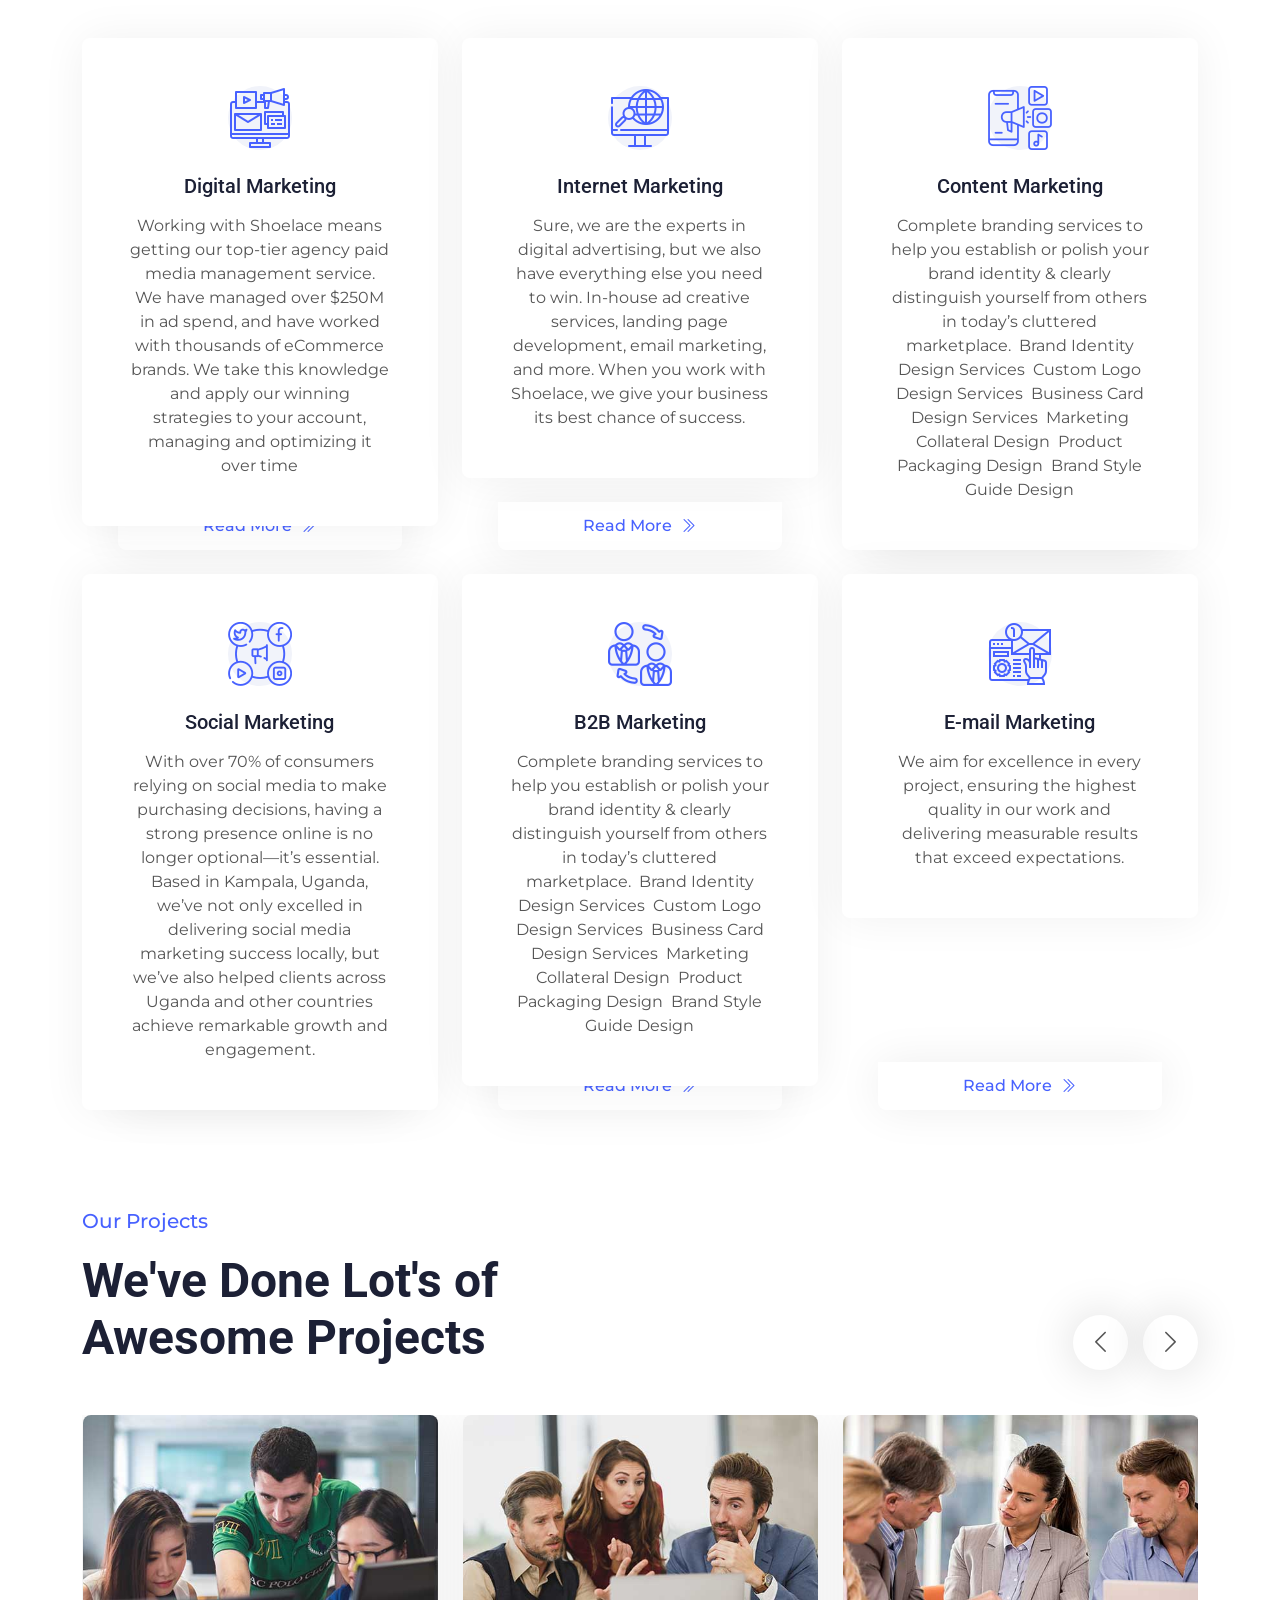
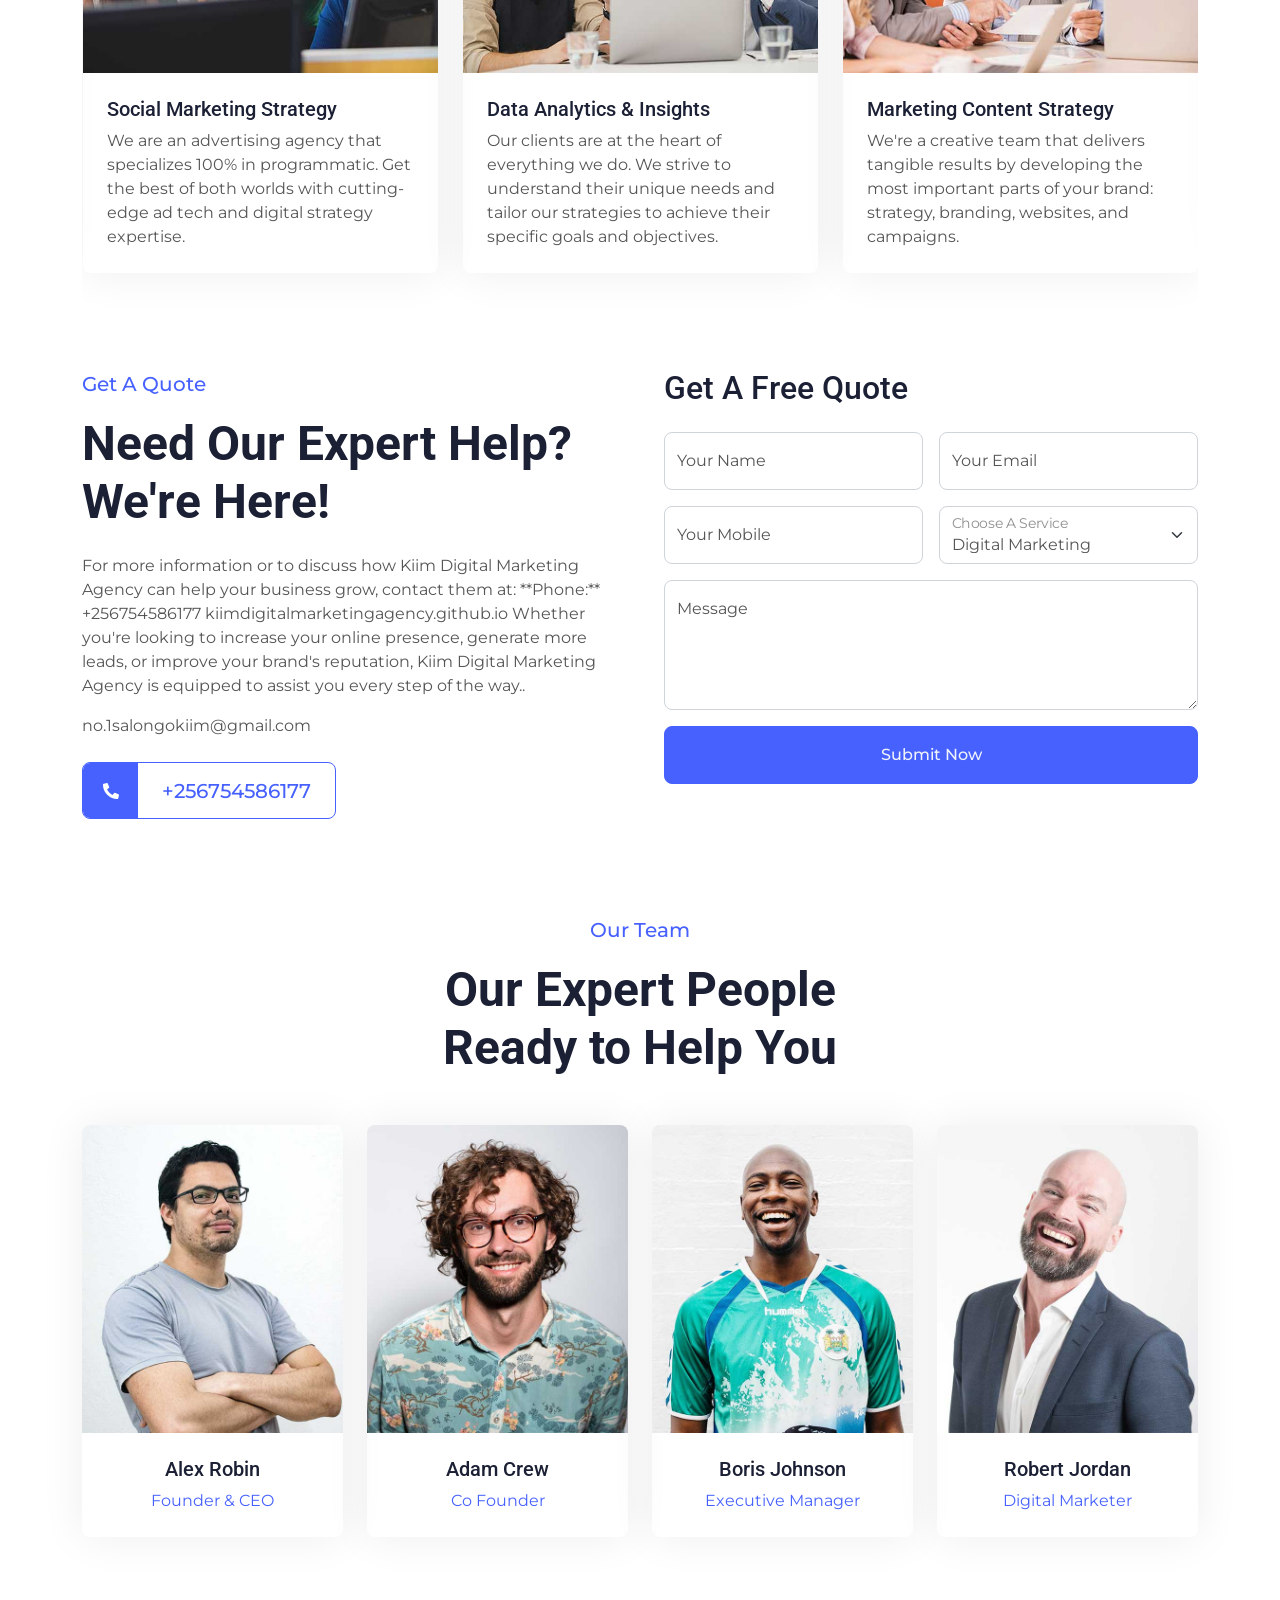
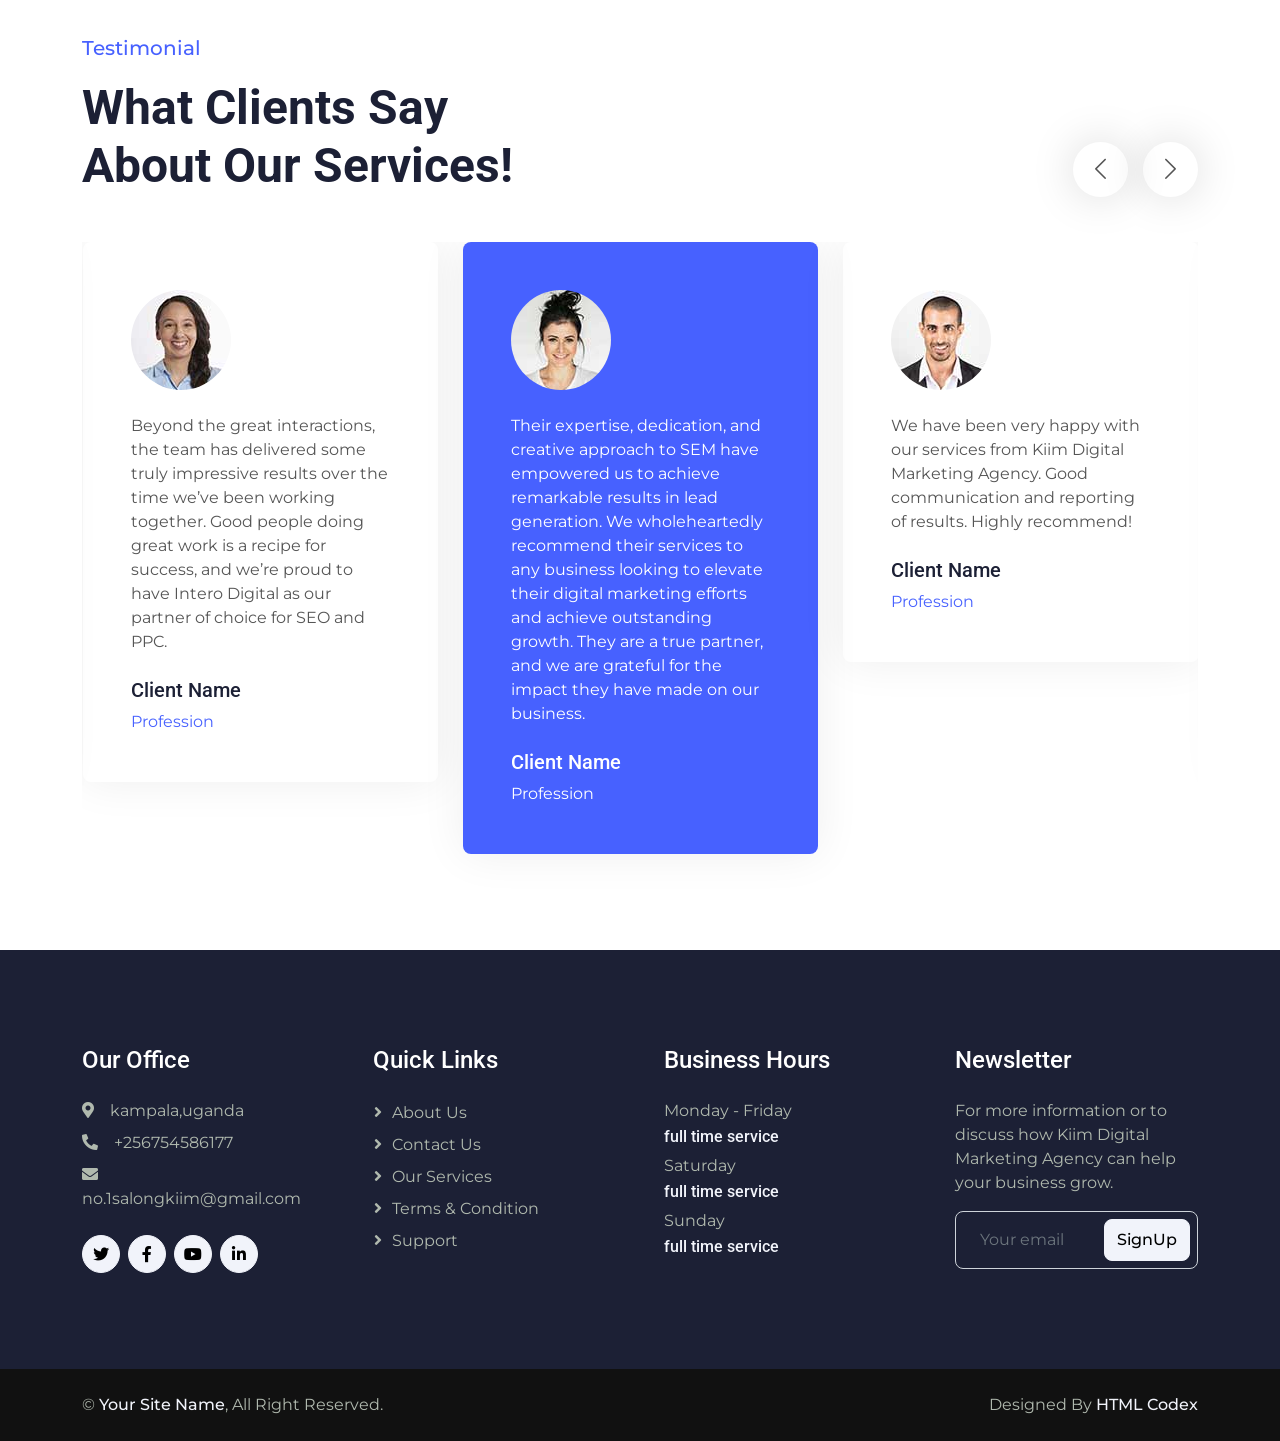
==== commit f45ca484: "Update index.html" ====
--- a/index.html
+++ b/index.html
@@ -208,7 +208,7 @@
                 <div class="col-lg-6">
                     <div class="h-100 d-flex align-items-center justify-content-center" style="min-height: 300px;">
                         <button type="button" class="btn-play" data-bs-toggle="modal"
-                            data-src="https://youtube.com/shorts/NezWG0Bz4r4?si=K5L3v3A_Qm1Bx4ir" data-bs-target="#videoModal">
+                            data-src="https://www.youtube.com/shorts/NezWG0Bz4r4?si=K5L3v3A_Qm1Bx4ir" data-bs-target="#videoModal">
                             <span></span>
                         </button>
                     </div>
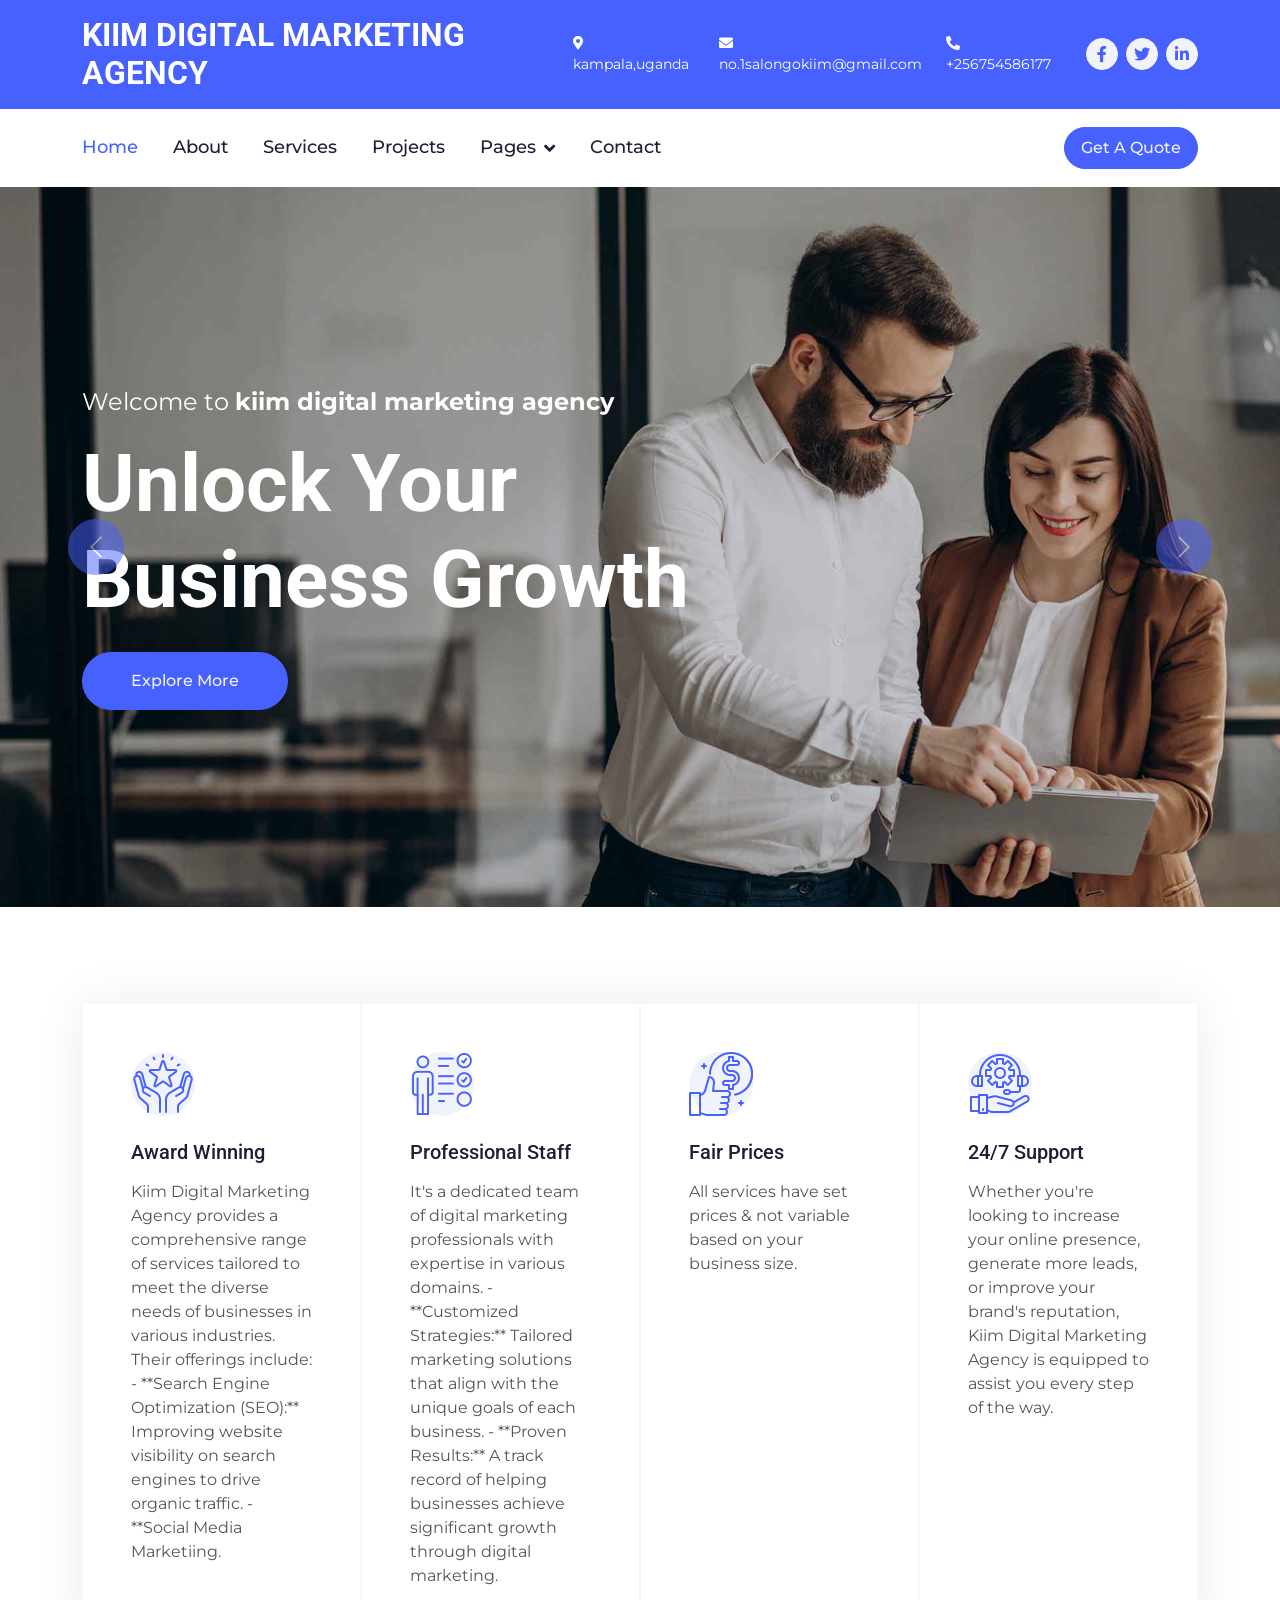
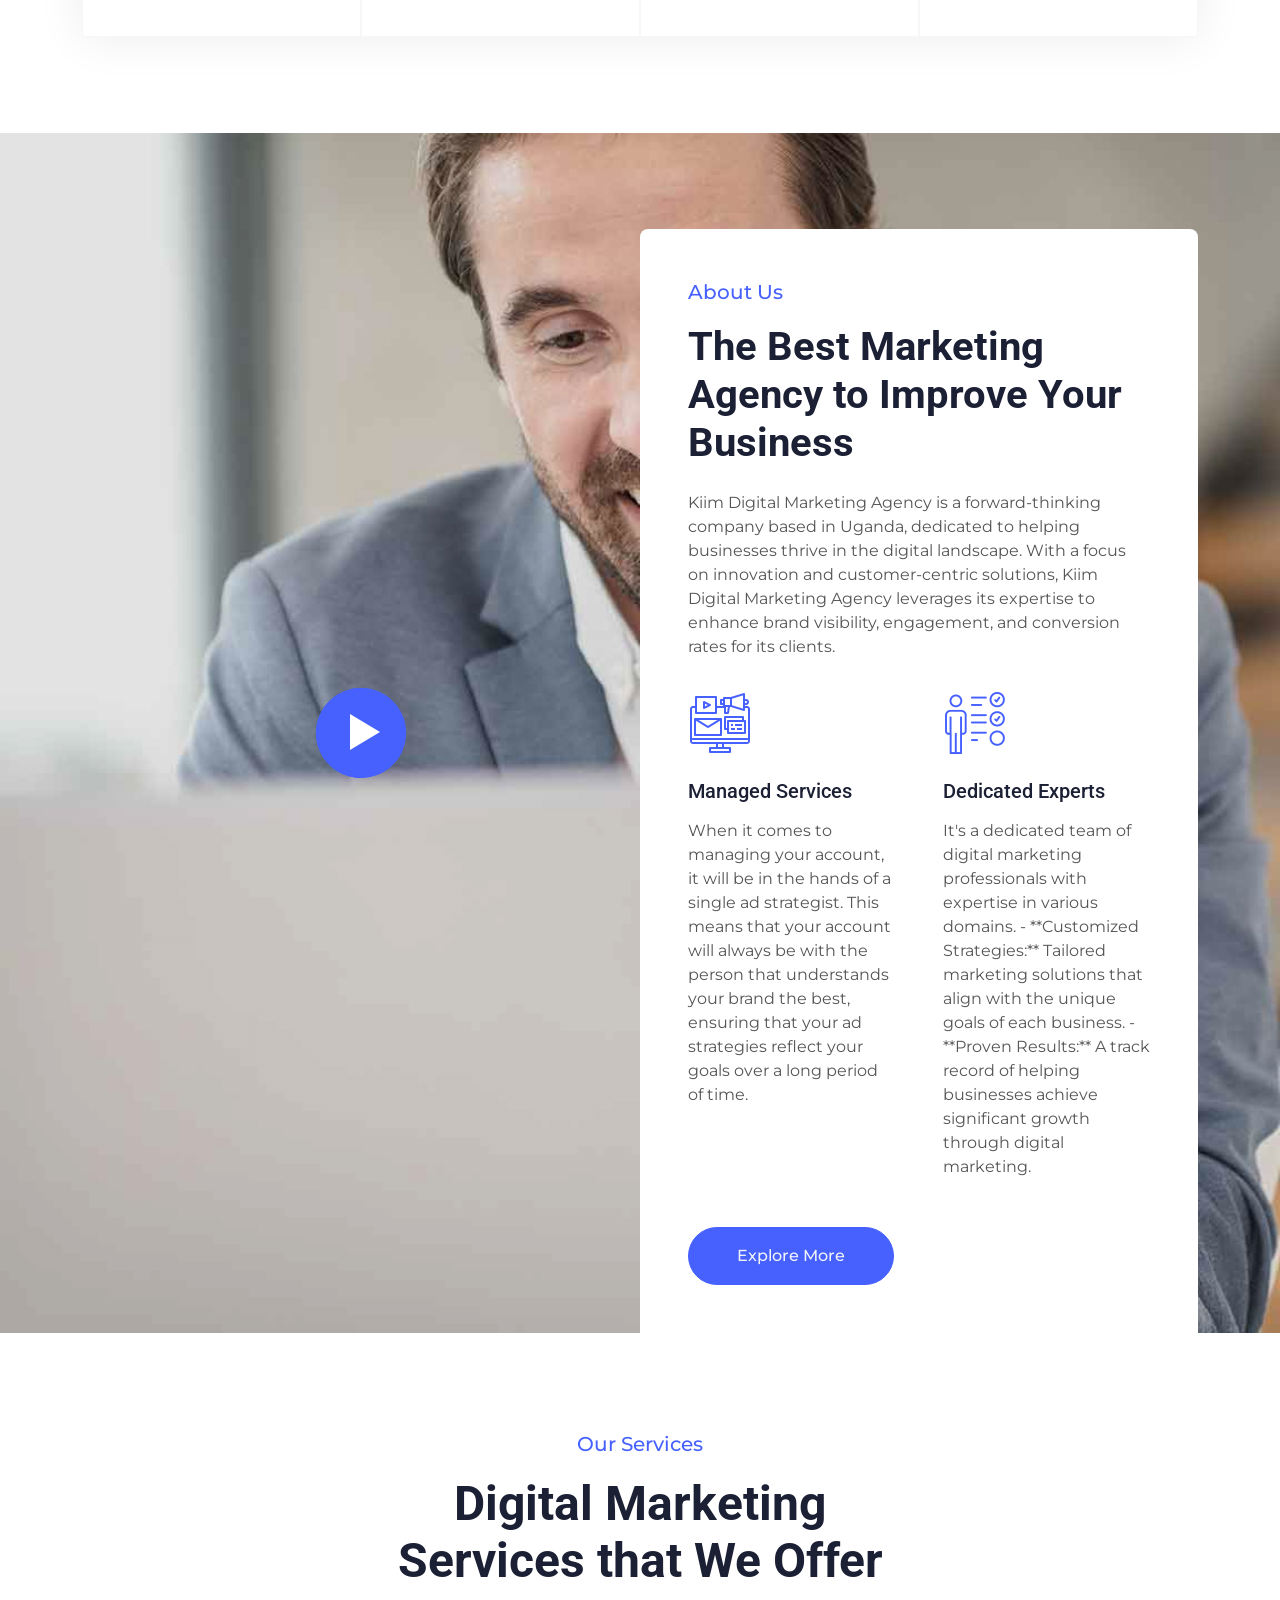
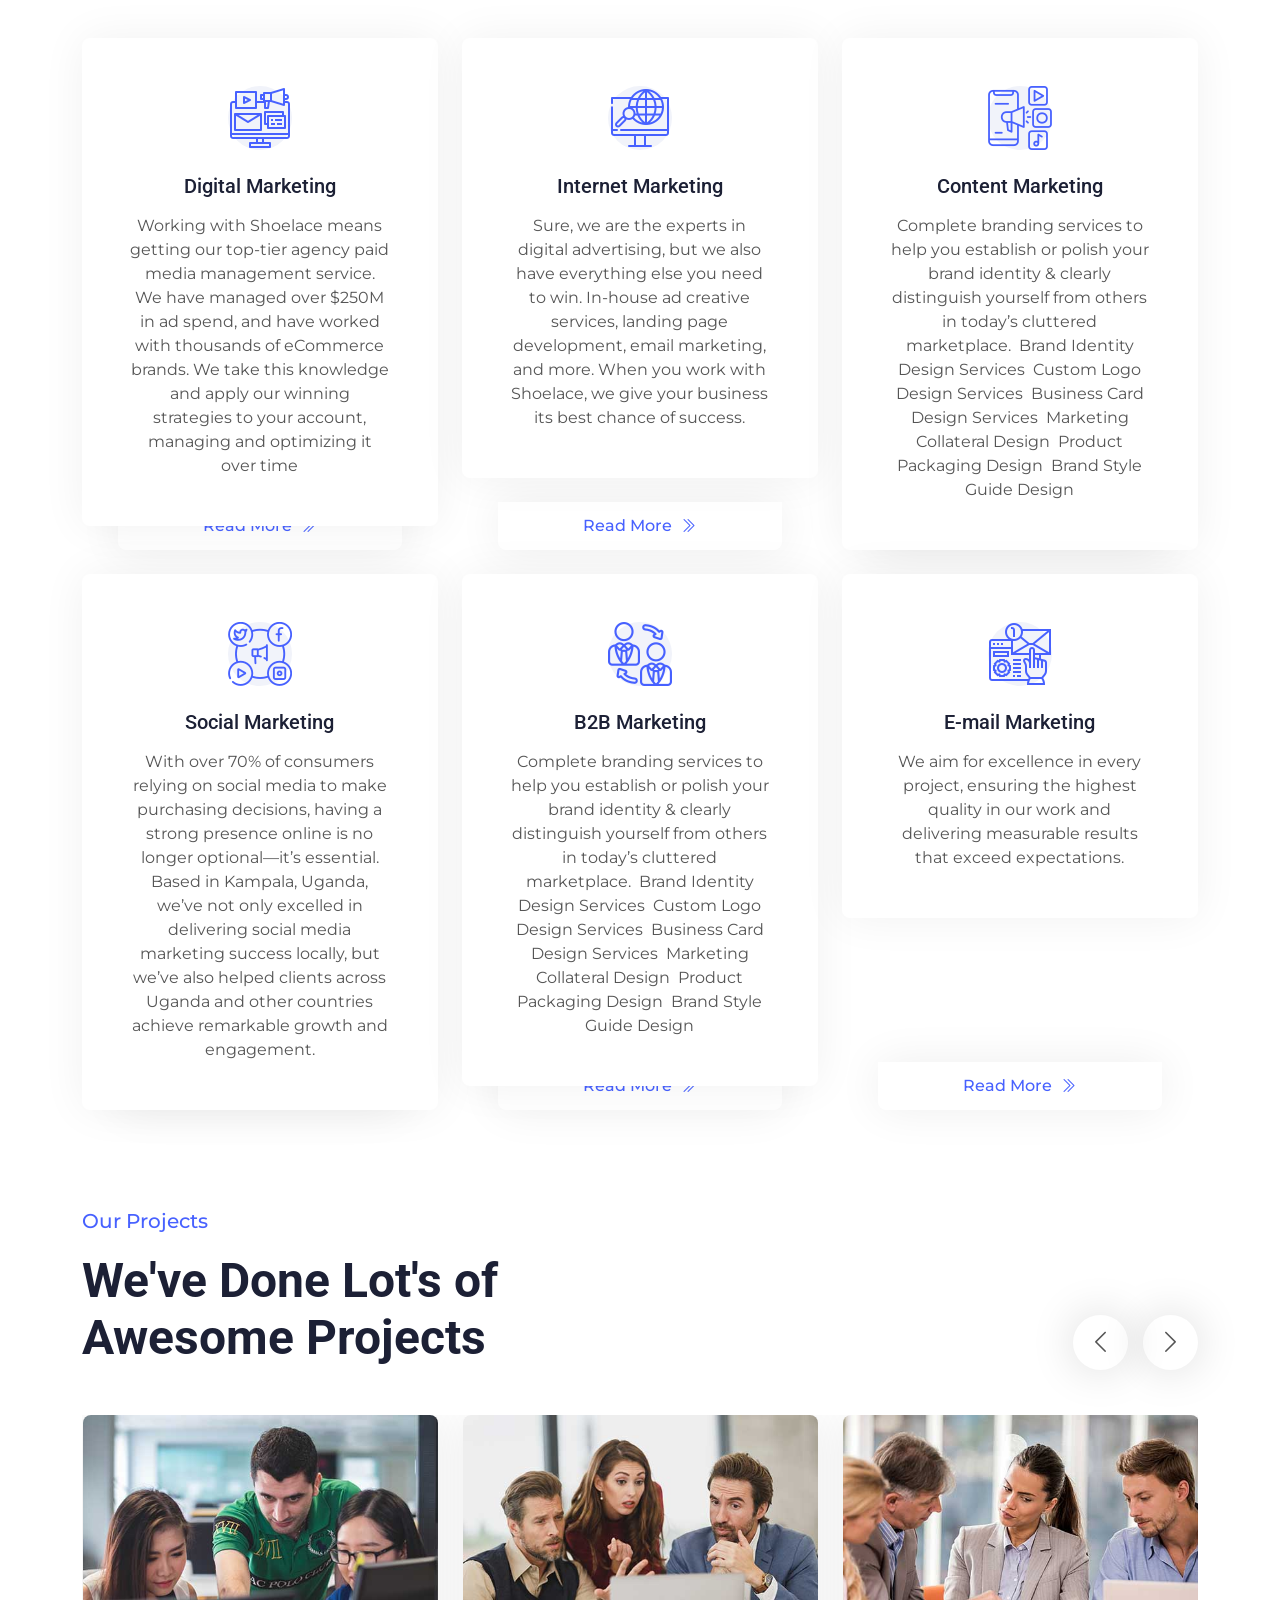
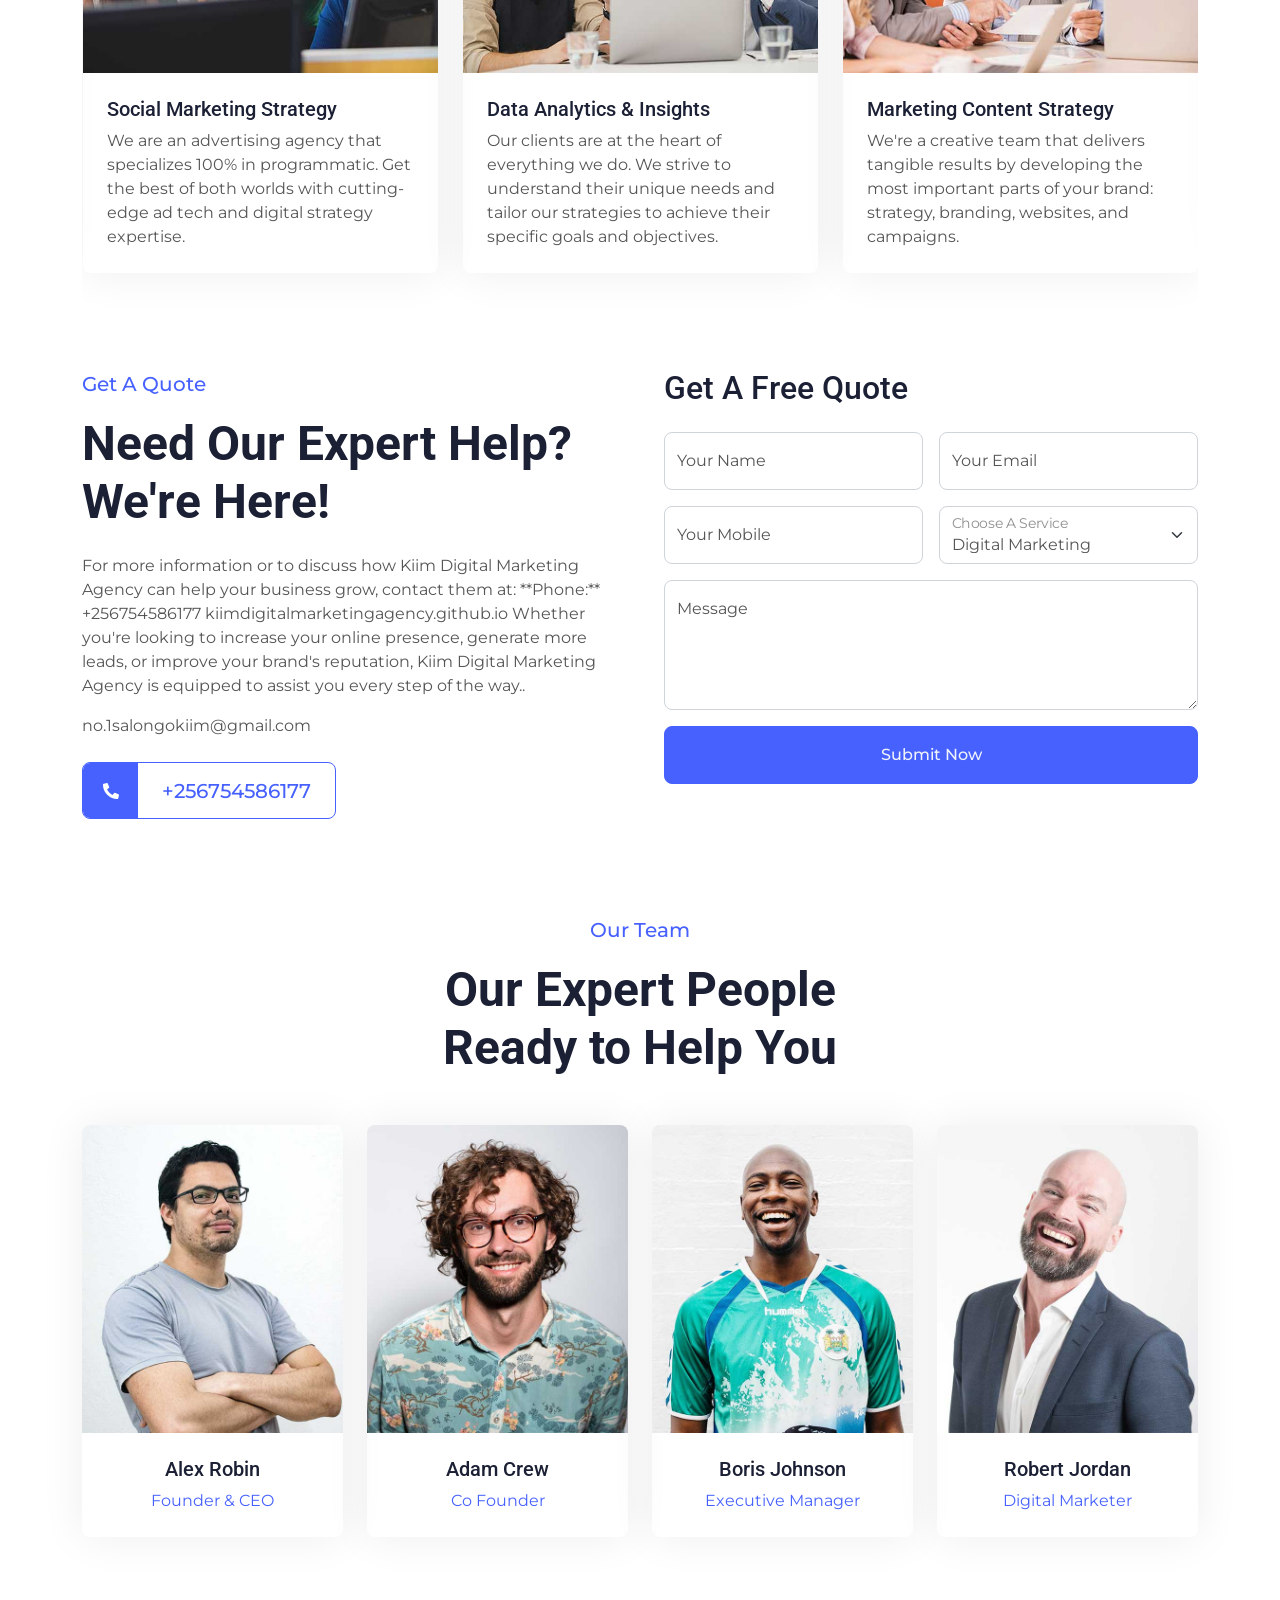
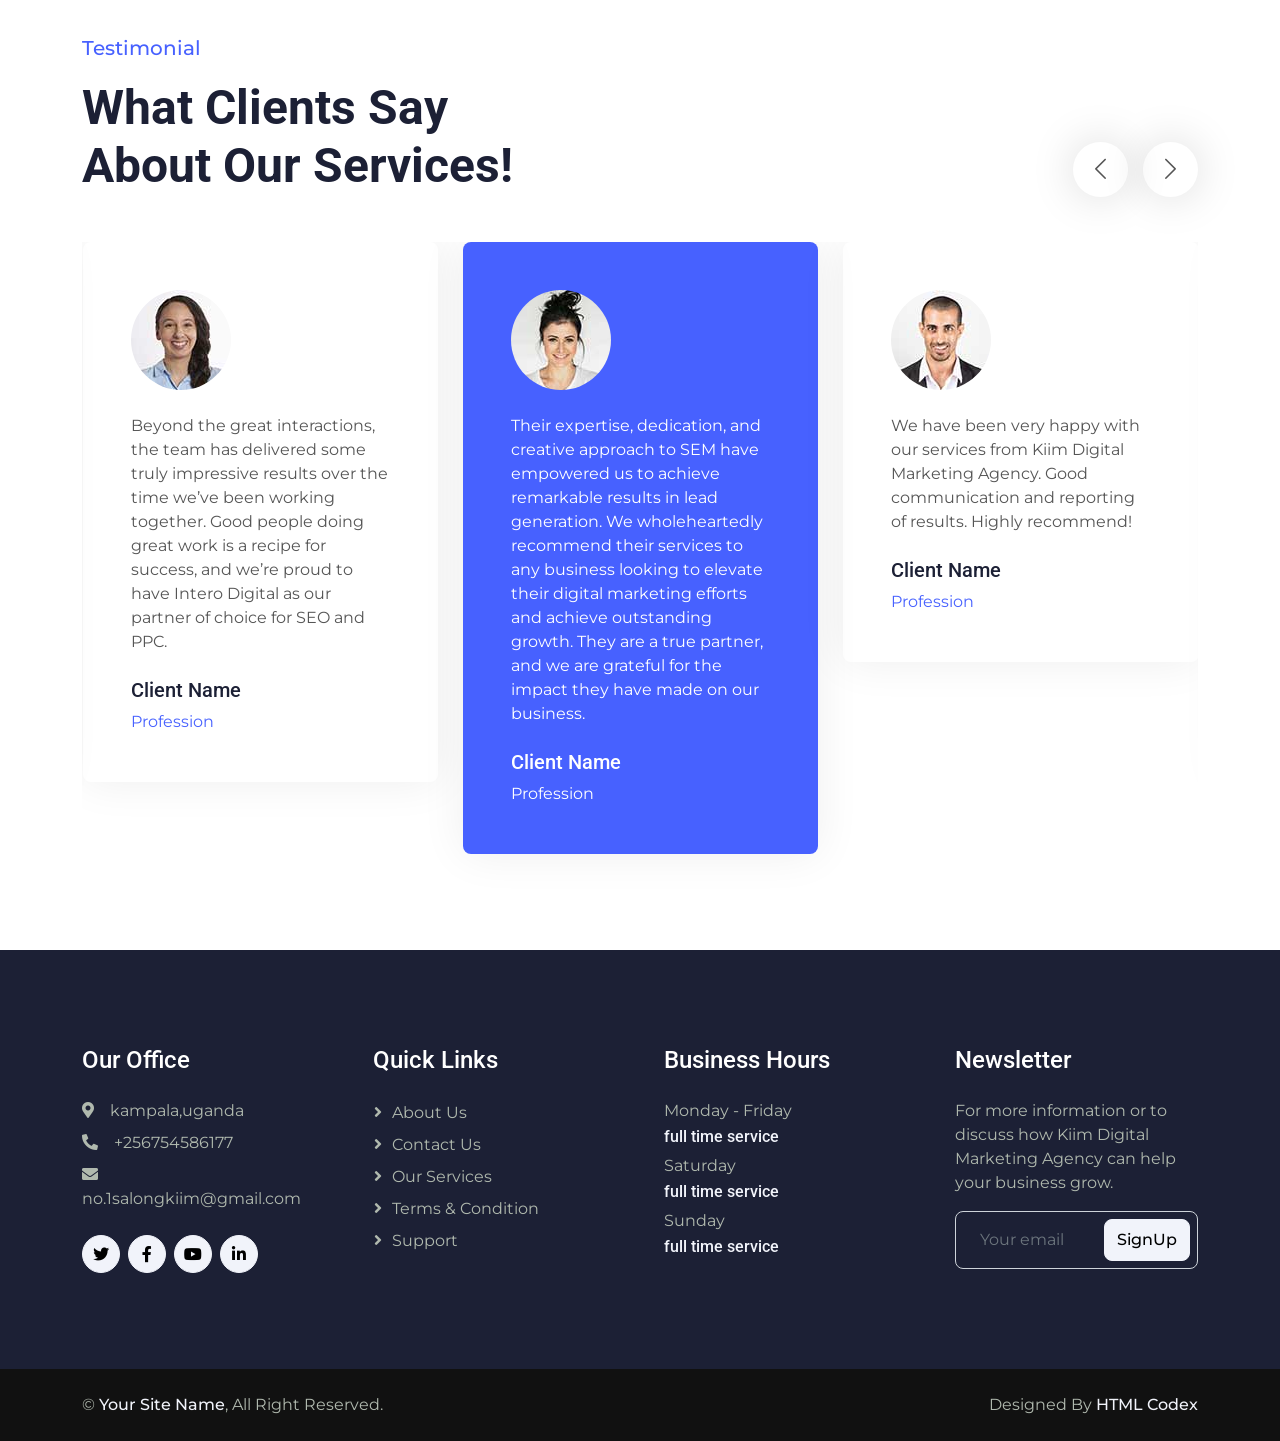
==== commit 629c0916: "Update index.html" ====
--- a/index.html
+++ b/index.html
@@ -208,7 +208,7 @@
                 <div class="col-lg-6">
                     <div class="h-100 d-flex align-items-center justify-content-center" style="min-height: 300px;">
                         <button type="button" class="btn-play" data-bs-toggle="modal"
-                            data-src="https://www.youtube.com/shorts/NezWG0Bz4r4?si=K5L3v3A_Qm1Bx4ir" data-bs-target="#videoModal">
+                            data-src="https://"www.youtube.com/"shorts/NezWG0Bz4r4?si=K5L3v3A_Qm1Bx4ir" data-bs-target="#videoModal">
                             <span></span>
                         </button>
                     </div>
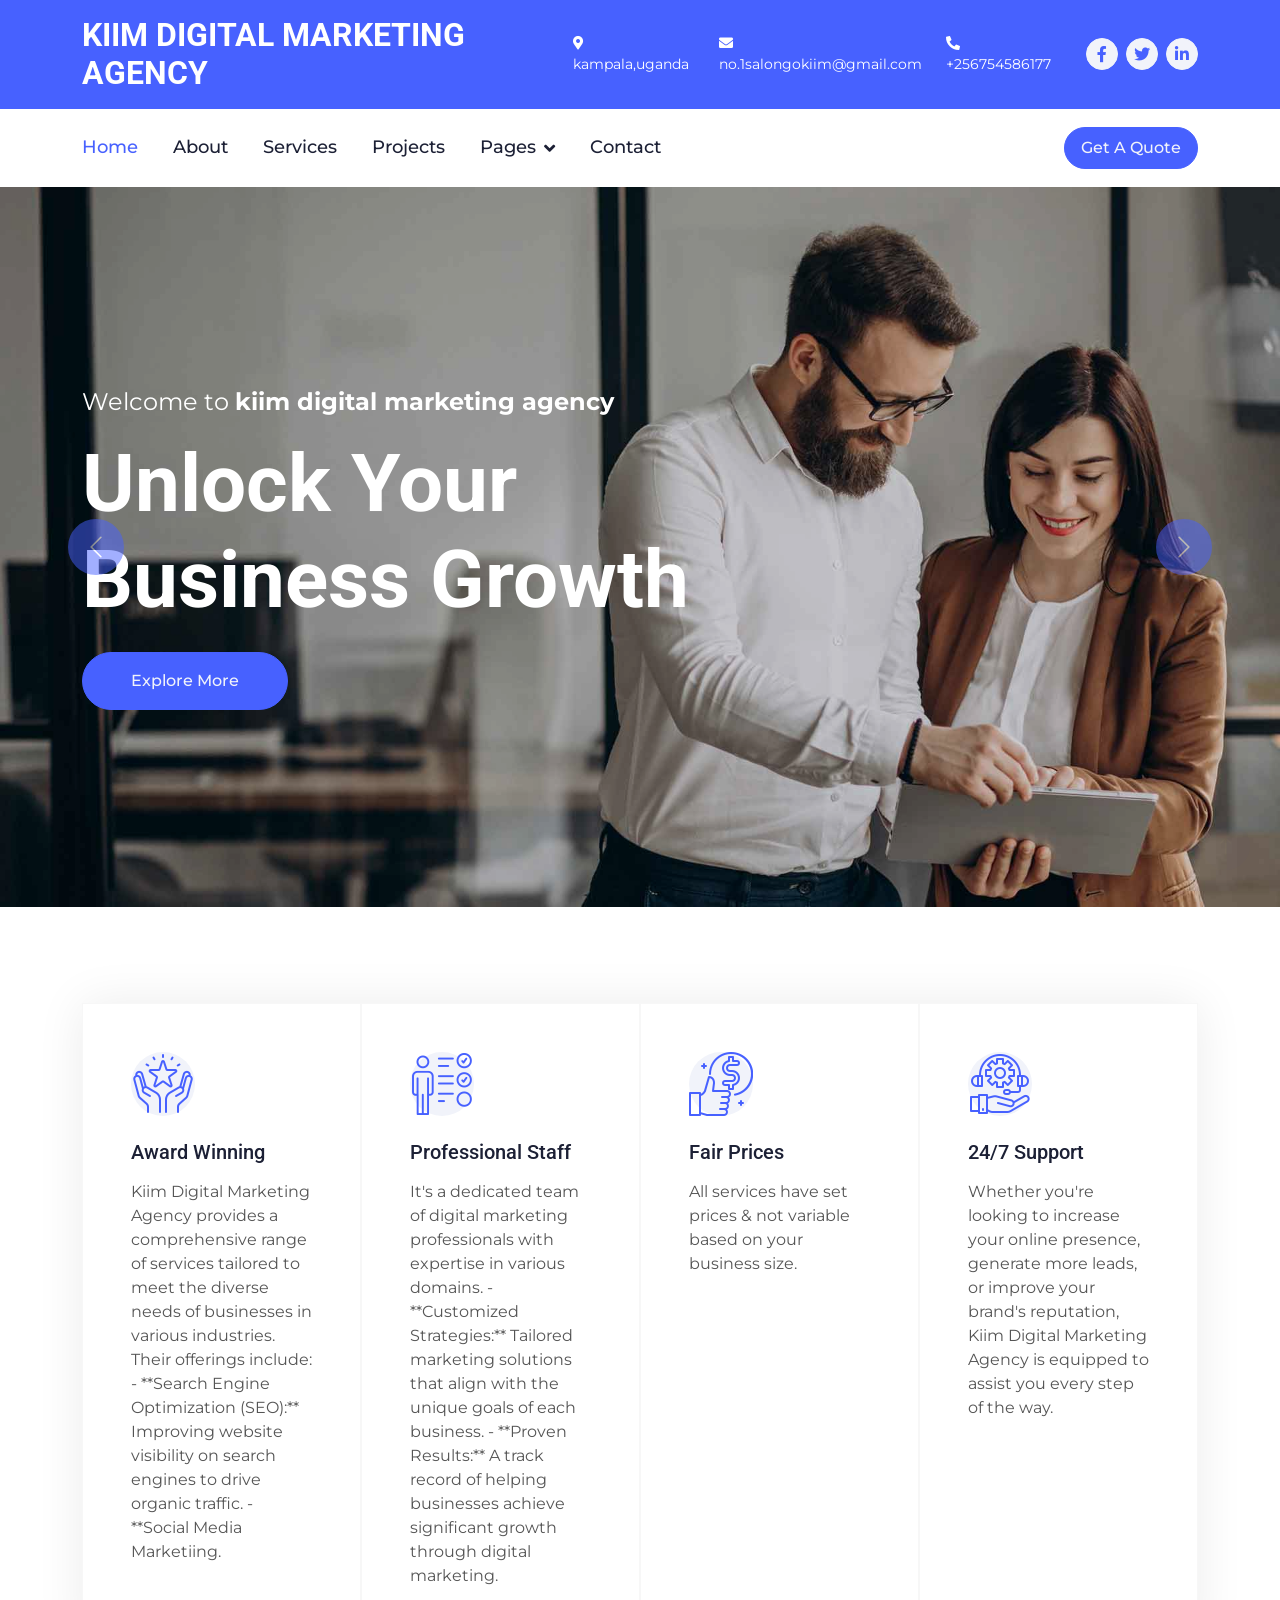
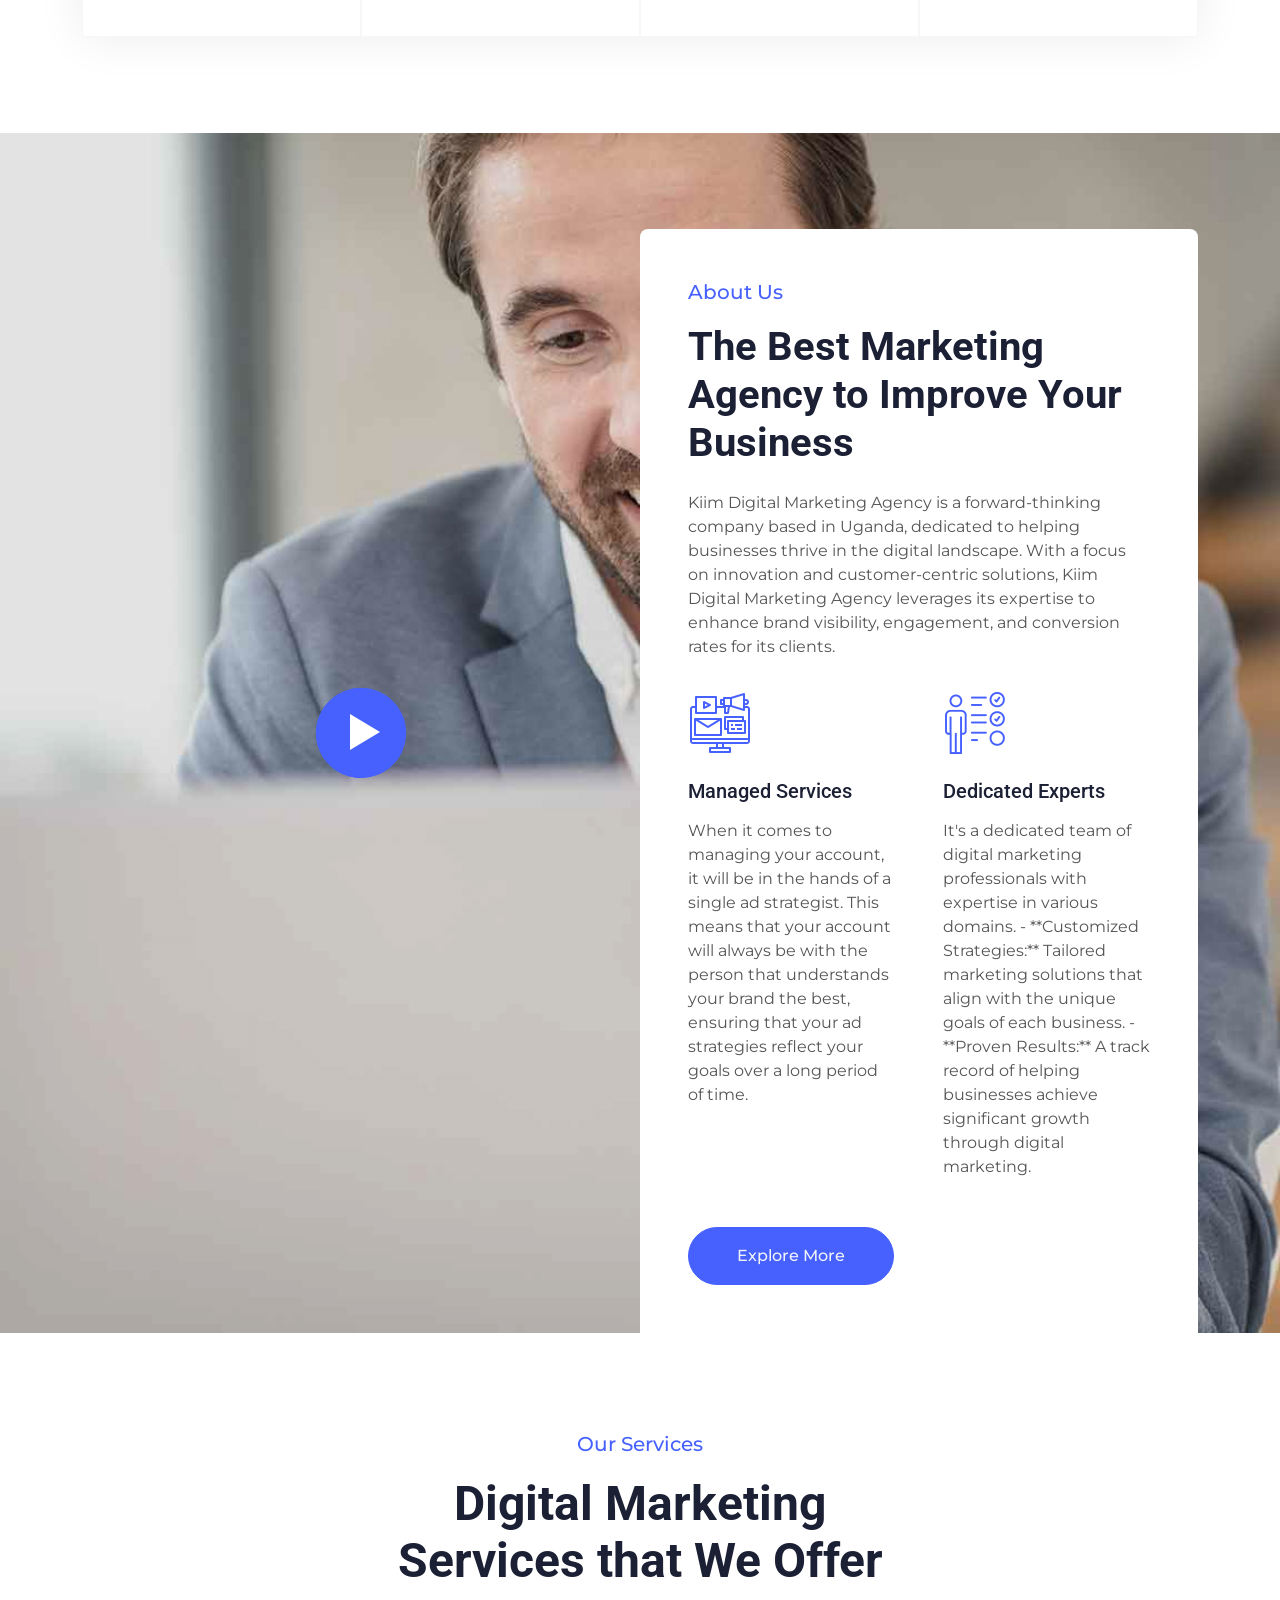
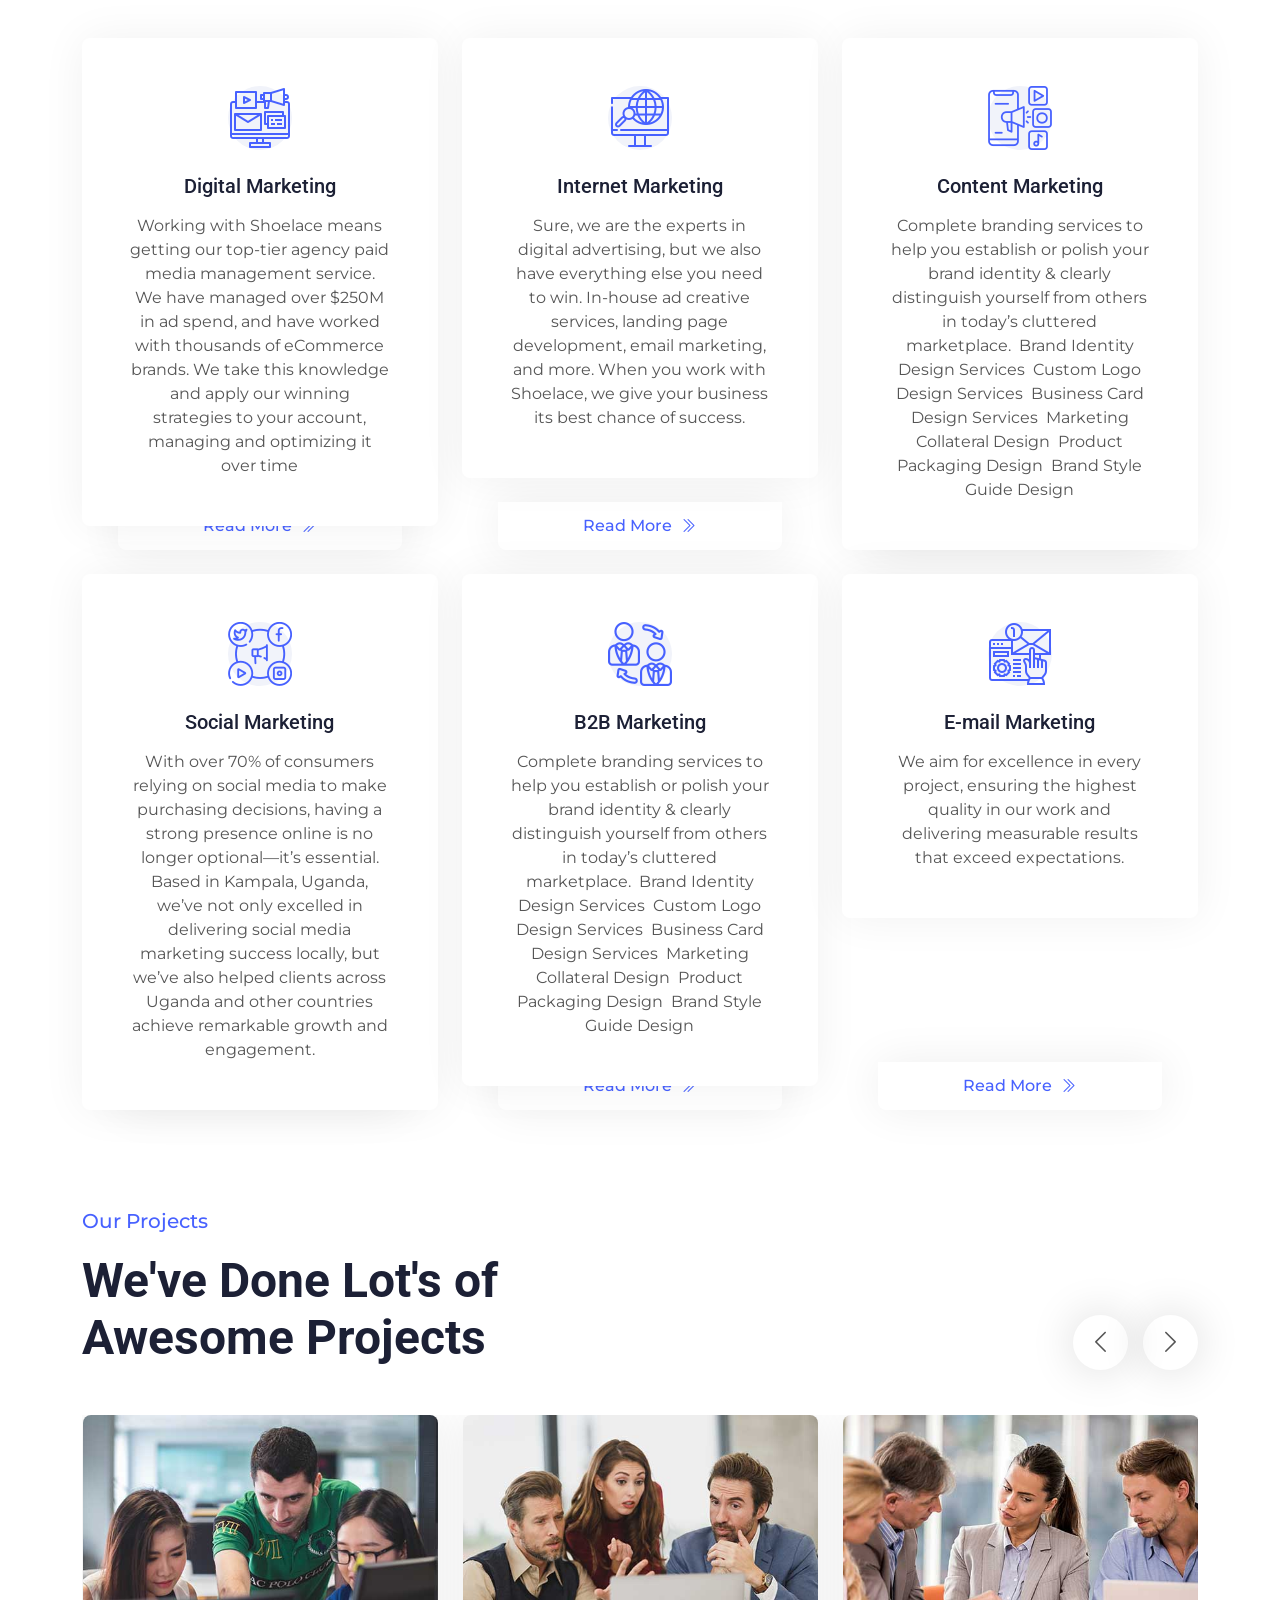
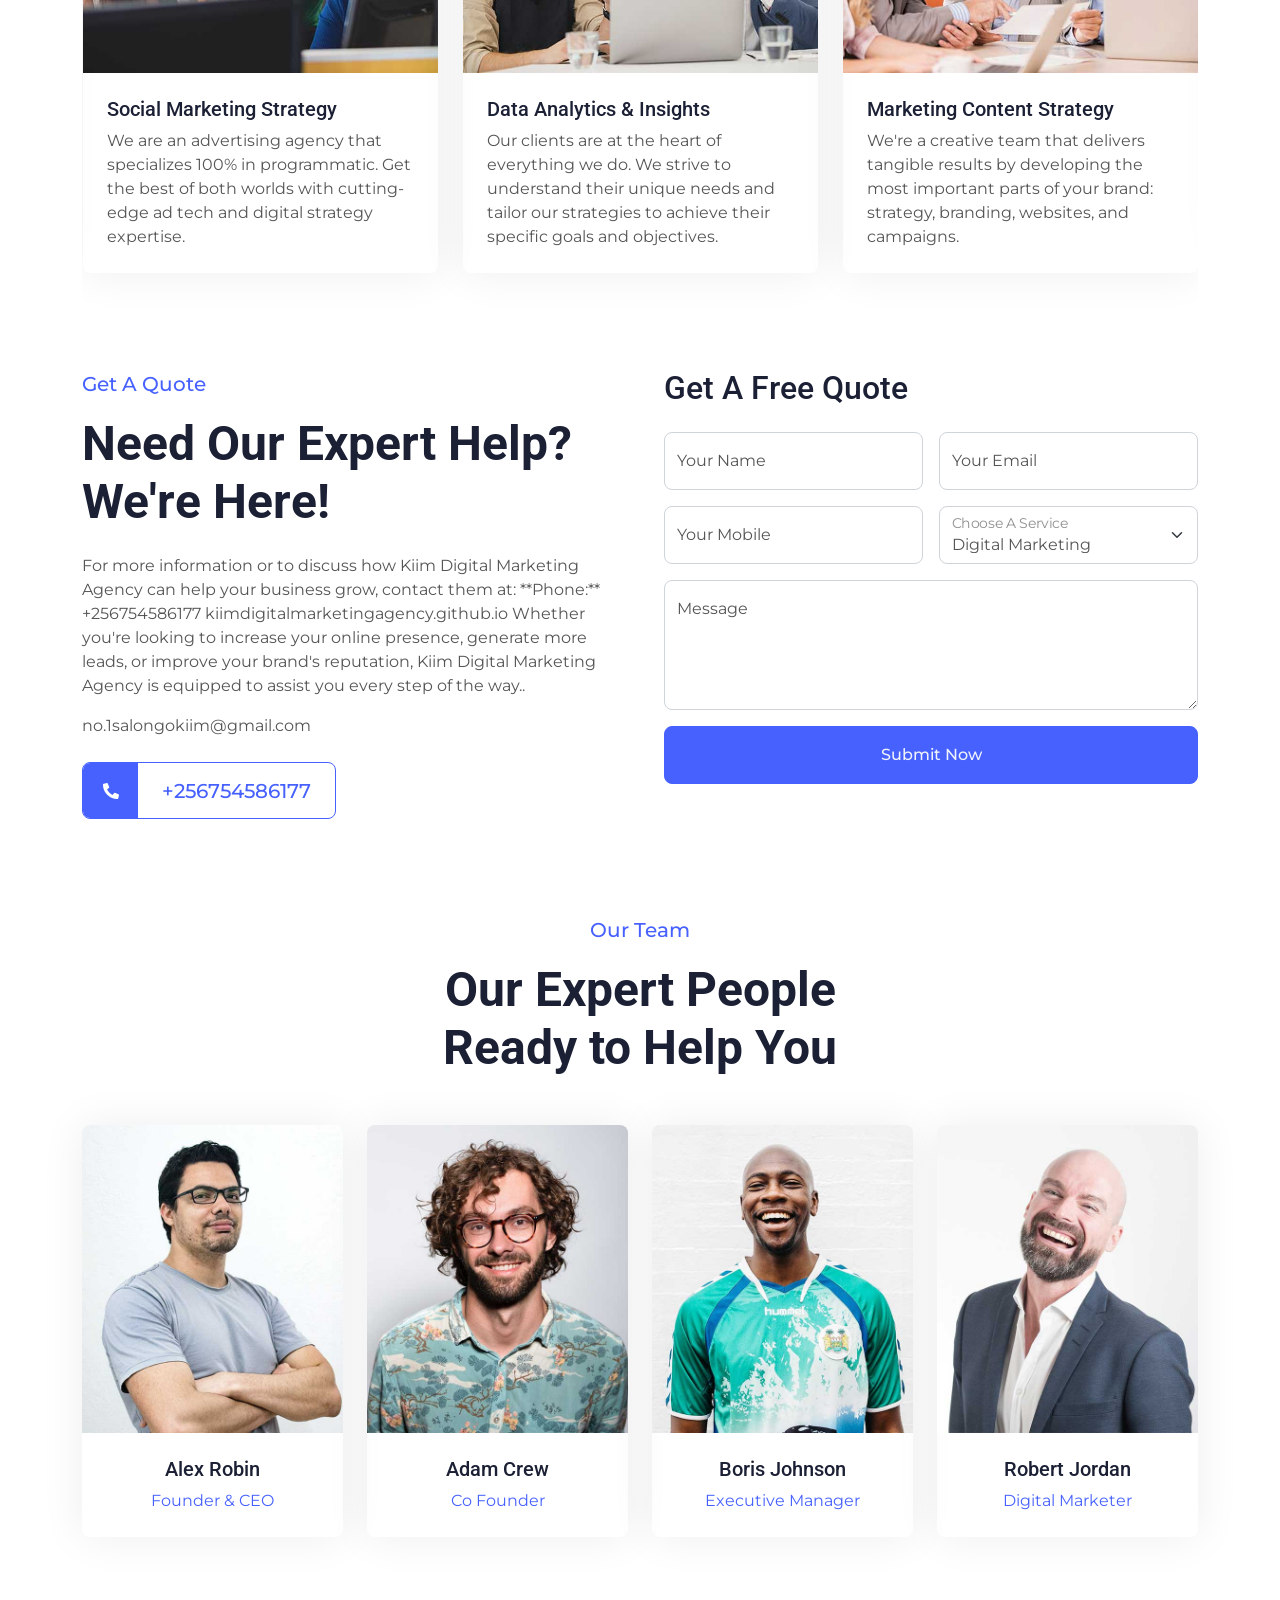
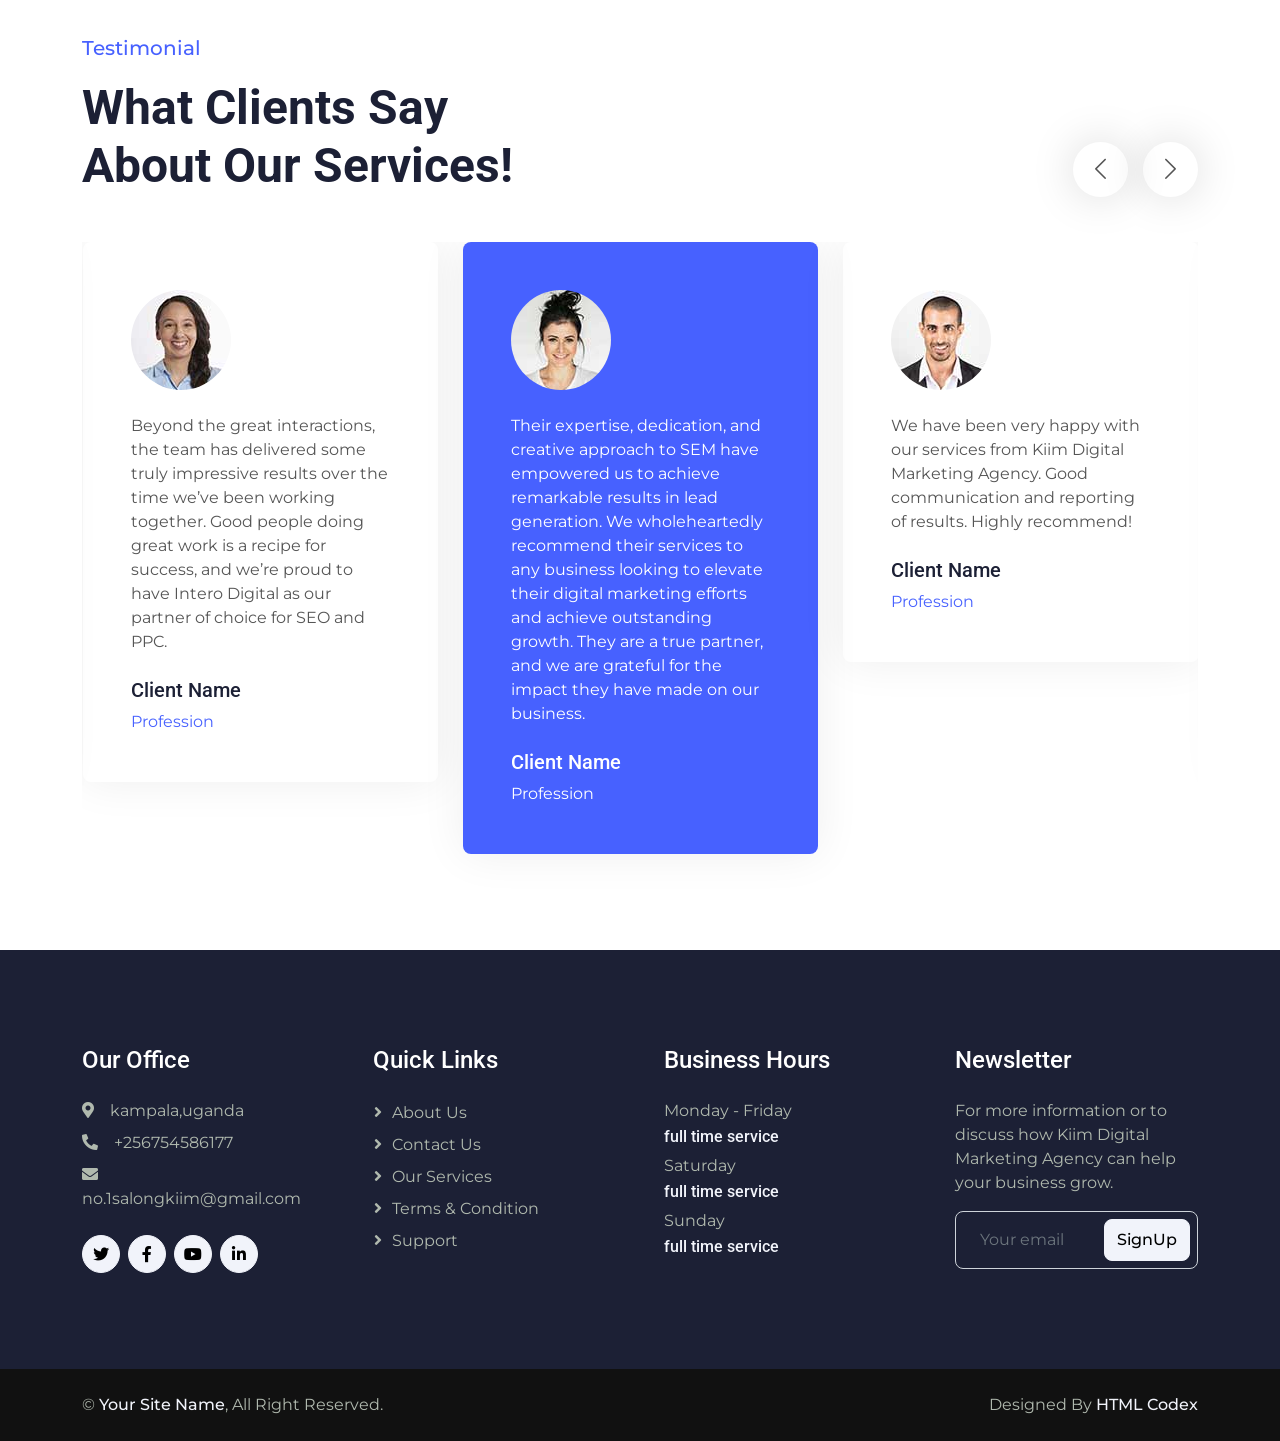
==== commit e4fae0d3: "Update index.html" ====
--- a/index.html
+++ b/index.html
@@ -3,7 +3,7 @@
 
 <head>
     <meta charset="utf-8">
-    <title>KIIM DIGITAL MARKETING AGENCY- Digital Marketing HTML Template</title>
+    <title>KIIM DIGITAL MARKETING AGENCY- Digital Marketing Agency</title>
     <meta content="width=device-width, initial-scale=1.0" name="viewport">
     <meta content="" name="keywords">
     <meta content="" name="description">
@@ -208,7 +208,7 @@
                 <div class="col-lg-6">
                     <div class="h-100 d-flex align-items-center justify-content-center" style="min-height: 300px;">
                         <button type="button" class="btn-play" data-bs-toggle="modal"
-                            data-src="https://"www.youtube.com/"shorts/NezWG0Bz4r4?si=K5L3v3A_Qm1Bx4ir" data-bs-target="#videoModal">
+                            data-src="https://"www.youtube.com/shorts/NezWG0Bz4r4?si=K5L3v3A_Qm1Bx4ir" data-bs-target="#videoModal">
                             <span></span>
                         </button>
                     </div>
